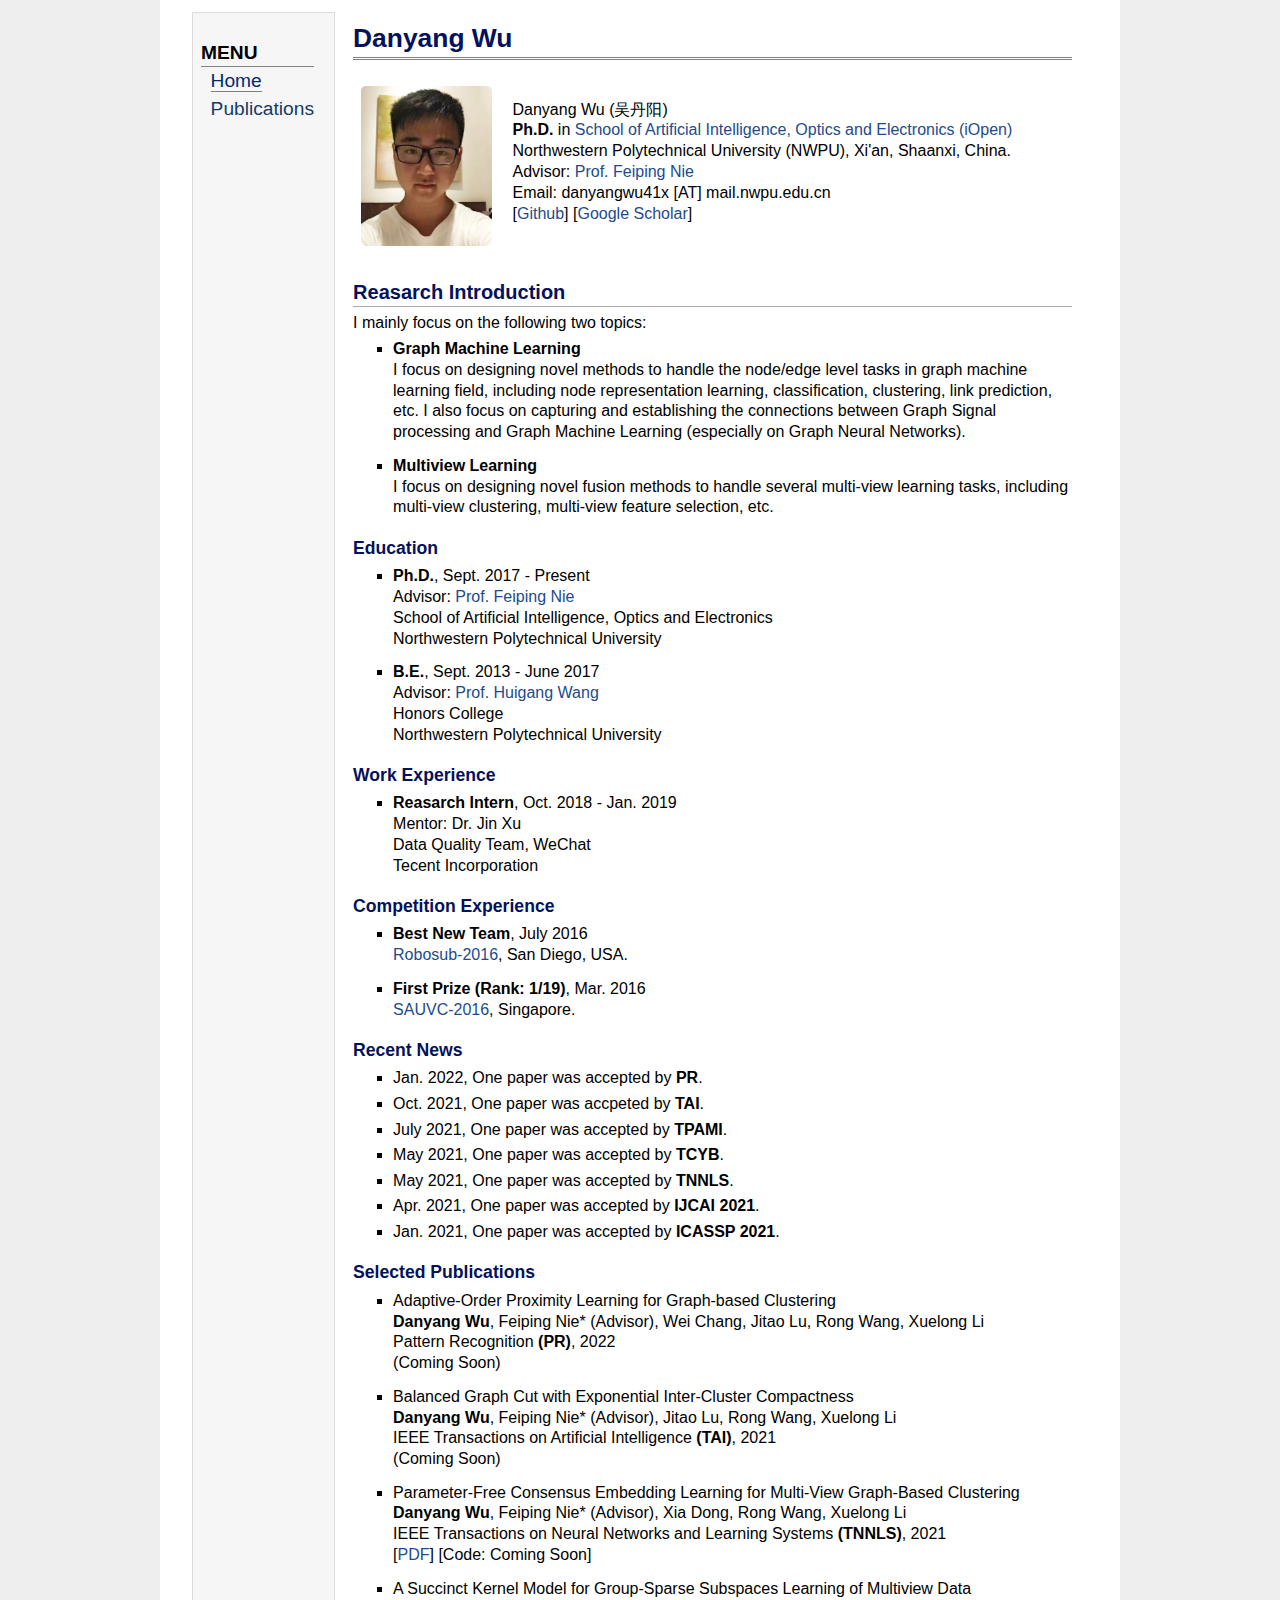
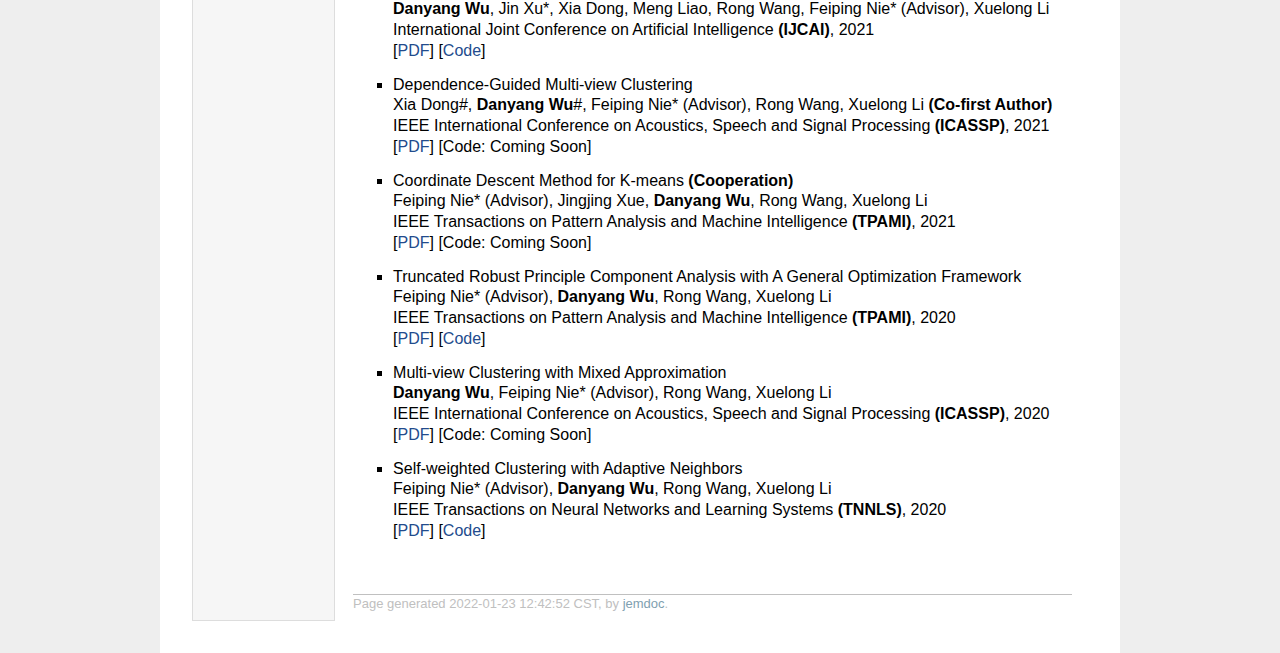
==== index.html @ 48862e1a "update" ====
<!DOCTYPE html PUBLIC "-//W3C//DTD XHTML 1.1//EN"
  "http://www.w3.org/TR/xhtml11/DTD/xhtml11.dtd">
<html xmlns="http://www.w3.org/1999/xhtml" xml:lang="en">
<head>
<meta name="generator" content="jemdoc, see http://jemdoc.jaboc.net/" />
<meta http-equiv="Content-Type" content="text/html;charset=utf-8" />
<link rel="stylesheet" href="jemdoc.css" type="text/css" />
<title>Danyang Wu</title>
</head>
<body>
<table summary="Table for page layout." id="tlayout">
<tr valign="top">
<td id="layout-menu">
<div class="menu-category">MENU</div>
<div class="menu-item"><a href="index.html" class="current">Home</a></div>
<div class="menu-item"><a href="pub.html">Publications</a></div>
</td>
<td id="layout-content">
<div id="toptitle">
<h1>Danyang Wu</h1>
</div>
<table class="imgtable"><tr><td>
<img src="wdy1.jpeg" alt="alt text" width="131px" height="160px" />&nbsp;</td>
<td align="left"><p>Danyang Wu (吴丹阳) <br />
<b>Ph.D.</b> in <a href="http://iopen.nwpu.edu.cn">School of Artificial Intelligence, Optics and Electronics (iOpen)</a> <br />
Northwestern Polytechnical University (NWPU), Xi'an, Shaanxi, China.<br />
Advisor: <a href="http://iopen.nwpu.edu.cn/info/1329/1213.htm">Prof. Feiping Nie</a> <br />
Email: danyangwu41x [AT] mail.nwpu.edu.cn <br />
[<a href="https://github.com/dypawn">Github</a>] [<a href="https://scholar.google.com/citations?user=3eMea9wAAAAJ&amp;hl=zh-CN&amp;oi=ao">Google Scholar</a>]</p>
</td></tr></table>
<h2>Reasarch Introduction</h2>
<p>I mainly focus on the following two topics:</p>
<ul>
<li><p><b>Graph Machine Learning</b> <br />
I focus on designing novel methods to handle the node/edge level tasks in graph machine learning field, including node representation learning, classification, clustering, link prediction, etc.
I also focus on capturing and establishing the connections between Graph Signal processing and Graph Machine Learning (especially on Graph Neural Networks).</p>
</li>
</ul>
<ul>
<li><p><b>Multiview Learning</b> <br />
I focus on designing novel fusion methods to handle several multi-view learning tasks, including multi-view clustering, multi-view feature selection, etc.</p>
</li>
</ul>
<h3>Education</h3>
<ul>
<li><p><b>Ph.D.</b>, Sept. 2017 - Present <br />
Advisor: <a href="http://iopen.nwpu.edu.cn/info/1329/1213.htm">Prof. Feiping Nie</a> <br />
School of Artificial Intelligence, Optics and Electronics <br />
Northwestern Polytechnical University</p>
</li>
</ul>
<ul>
<li><p><b>B.E.</b>, Sept. 2013 - June 2017 <br />
Advisor: <a href="https://teacher.nwpu.edu.cn/m/2000000073">Prof. Huigang Wang</a> <br />
Honors College <br />
Northwestern Polytechnical University</p>
</li>
</ul>
<h3>Work Experience</h3>
<ul>
<li><p><b>Reasarch Intern</b>, Oct. 2018 - Jan. 2019  <br />
Mentor: Dr. Jin Xu <br />
Data Quality Team, WeChat <br />
Tecent Incorporation</p>
</li>
</ul>
<h3>Competition Experience</h3>
<ul>
<li><p><b>Best New Team</b>, July 2016  <br />
<a href="https://robosub.org/programs/2016/">Robosub-2016</a>, San Diego, USA.</p>
</li>
</ul>
<ul>
<li><p><b>First Prize (Rank: 1/19)</b>, Mar. 2016  <br />
<a href="https://sites.google.com/site/singaporeauvc/news/untitledpost">SAUVC-2016</a>, Singapore.</p>
</li>
</ul>
<h3>Recent News</h3>
<ul>
<li><p>Jan. 2022, One paper was accepted by <b>PR</b>.</p>
</li>
<li><p>Oct. 2021, One paper was accpeted by <b>TAI</b>.</p>
</li>
<li><p>July 2021, One paper was accepted by <b>TPAMI</b>.</p>
</li>
<li><p>May 2021, One paper was accepted by <b>TCYB</b>.</p>
</li>
<li><p>May 2021, One paper was accepted by <b>TNNLS</b>.</p>
</li>
<li><p>Apr. 2021, One paper was accepted by <b>IJCAI 2021</b>.</p>
</li>
<li><p>Jan. 2021, One paper was accepted by <b>ICASSP 2021</b>.</p>
</li>
</ul>
<h3>Selected Publications</h3>
<ul>
<li><p>Adaptive-Order Proximity Learning for Graph-based Clustering <br />
<b>Danyang Wu</b>, Feiping Nie* (Advisor), Wei Chang, Jitao Lu, Rong Wang, Xuelong Li <br />
Pattern Recognition <b>(PR)</b>, 2022 <br />
(Coming Soon)</p>
</li>
</ul>
<ul>
<li><p>Balanced Graph Cut with Exponential Inter-Cluster Compactness <br />
<b>Danyang Wu</b>, Feiping Nie* (Advisor), Jitao Lu, Rong Wang, Xuelong Li <br />
IEEE Transactions on  Artificial Intelligence <b>(TAI)</b>, 2021 <br />
(Coming Soon)</p>
</li>
</ul>
<ul>
<li><p>Parameter-Free Consensus Embedding Learning for Multi-View Graph-Based Clustering <br />
<b>Danyang Wu</b>, Feiping Nie* (Advisor), Xia Dong, Rong Wang, Xuelong Li <br />
IEEE Transactions on Neural Networks and Learning Systems <b>(TNNLS)</b>, 2021 <br />
[<a href="https://ieeexplore.ieee.org/document/9467374">PDF</a>] [Code: Coming Soon]</p>
</li>
</ul>
<ul>
<li><p>A Succinct Kernel Model for Group-Sparse Subspaces Learning of Multiview Data <br />
<b>Danyang Wu</b>, Jin Xu*, Xia Dong, Meng Liao, Rong Wang, Feiping Nie* (Advisor), Xuelong Li <br />
International Joint Conference on Artificial Intelligence <b>(IJCAI)</b>, 2021 <br />
[<a href="https://www.ijcai.org/proceedings/2021/438">PDF</a>] [<a href="https://github.com/dypawn/IJCAI2021-GSPL">Code</a>]</p>
</li>
</ul>
<ul>
<li><p>Dependence-Guided Multi-view Clustering  <br />
Xia Dong#, <b>Danyang Wu</b>#, Feiping Nie* (Advisor), Rong Wang, Xuelong Li  <b>(Co-first Author)</b> <br />
IEEE International Conference on Acoustics, Speech and Signal Processing <b>(ICASSP)</b>, 2021 <br />
[<a href="https://ieeexplore.ieee.org/document/9414971">PDF</a>] [Code: Coming Soon]</p>
</li>
</ul>
<ul>
<li><p>Coordinate Descent Method for K-means <b>(Cooperation)</b> <br />
Feiping Nie* (Advisor), Jingjing Xue, <b>Danyang Wu</b>, Rong Wang, Xuelong Li <br />
IEEE Transactions on Pattern Analysis and Machine Intelligence <b>(TPAMI)</b>, 2021 <br />
[<a href="https://ieeexplore.ieee.org/abstract/document/9444882">PDF</a>] [Code: Coming Soon]</p>
</li>
</ul>
<ul>
<li><p>Truncated Robust Principle Component Analysis with A General Optimization Framework <br />
Feiping Nie* (Advisor), <b>Danyang Wu</b>, Rong Wang, Xuelong Li <br />
IEEE Transactions on Pattern Analysis and Machine Intelligence <b>(TPAMI)</b>, 2020 <br />
[<a href="https://ieeexplore.ieee.org/document/9210008">PDF</a>] [<a href="https://github.com/dypawn/TPAMI2020-TRPCA">Code</a>]</p>
</li>
</ul>
<ul>
<li><p>Multi-view Clustering with Mixed Approximation <br />
<b>Danyang Wu</b>, Feiping Nie* (Advisor), Rong Wang, Xuelong Li <br />
IEEE International Conference on Acoustics, Speech and Signal Processing <b>(ICASSP)</b>, 2020 <br />
[<a href="https://ieeexplore.ieee.org/document/9053219">PDF</a>] [Code: Coming Soon]</p>
</li>
</ul>
<ul>
<li><p>Self-weighted Clustering with Adaptive Neighbors <br />
Feiping Nie* (Advisor), <b>Danyang Wu</b>, Rong Wang, Xuelong Li <br />
IEEE Transactions on Neural Networks and Learning Systems <b>(TNNLS)</b>, 2020 <br />
[<a href="https://ieeexplore.ieee.org/abstract/document/8974221">PDF</a>] [<a href="https://github.com/dypawn/TNNLS2020-SWCAN">Code</a>]</p>
</li>
</ul>
<div id="footer">
<div id="footer-text">
Page generated 2022-01-23 12:42:52 CST, by <a href="http://jemdoc.jaboc.net/">jemdoc</a>.
</div>
</div>
</td>
</tr>
</table>
</body>
</html>
---- jemdoc.css ----
/* Default css file for jemdoc. */

table#tlayout {
    border: none;
    border-collapse: separate;
    background: white;
}

body {
	background: white;
	font-family: Helvetica, sans-serif;
	padding-bottom: 8px;
	margin: 0;
}

html {
  background-color: #eeeeee; 
}

body { 
  background-color: #ffffff; 
  text-align:left; /* for IE */
  margin-top: auto; 
  margin-bottom: auto;
  margin-left: auto;
  margin-right: auto;
  padding-left:  30px;
  padding-right: 30px;
  padding-top: 10px;
  padding-bottom: 30px;
  max-width: 900px;
}

#layout-menu {
	background: #f6f6f6;
	border: 1px solid #dddddd;
	padding-top: 0.5em;
	padding-left: 8px;
	padding-right: 20px;
	font-size: 1.2em;
	width: auto;
	white-space: nowrap;
    text-align: left;
    vertical-align: top;
}

#layout-menu td {
	background: #f4f4f4;
    vertical-align: top;
}

#layout-content {
	padding-top: 0.0em;
	padding-left: 1.0em;
	padding-right: 1.0em;
    border: none;
    background: white;
    text-align: left;
    vertical-align: top;
}

#layout-menu a {
	line-height: 1.5em;
	margin-left: 0.5em;
}

tt {
    background: #ffffdd;
}

pre, tt {
	font-size: 90%;
	font-family: monaco, monospace;
}

a, a > tt {
	color: #224b8d;
	text-decoration: none;
}

a:hover {
	border-bottom: 1px gray dotted;
}

#layout-menu a.current:link, #layout-menu a.current:visited {
	color: #022b6d;
	border-bottom: 1px gray solid;
}
#layout-menu a:link, #layout-menu a:visited, #layout-menu a:hover {
	color: #183b66;
	text-decoration: none;
}
#layout-menu a:hover {
	text-decoration: none;
}

div.menu-category {
	border-bottom: 1px solid gray;
	margin-top: 0.8em;
	padding-top: 0.2em;
	padding-bottom: 0.1em;
	font-weight: bold;
}

div.menu-item {
	padding-left: 16px;
	text-indent: -16px;
}

div#toptitle {
	padding-bottom: 0.2em;
	margin-bottom: 1.5em;
	border-bottom: 3px double gray;
}

/* Reduce space if we begin the page with a title. */
div#toptitle + h2, div#toptitle + h3 {
	margin-top: -0.7em;
}

div#subtitle {
	margin-top: 0.0em;
	margin-bottom: 0.0em;
	padding-top: 0em;
	padding-bottom: 0.1em;
}

em {
	font-style: italic;
}

strong {
	font-weight: bold;
}


h1, h2, h3 {
	color: #04115c;
	margin-top: 0.7em;
	margin-bottom: 0.3em;
	padding-bottom: 0.2em;
	line-height: 1.0;
	padding-top: 0.5em;
	border-bottom: 1px solid #aaaaaa;
}

h1 {
	font-size: 165%;
}

h2 {
	padding-top: 0.8em;
	font-size: 125%;
}

h2 + h3 {
    padding-top: 0.2em;
}

h3 {
	font-size: 110%;
	border-bottom: none;
}

p {
    #font-size: 120%;
	margin-top: 0.0em;
	margin-bottom: 0.8em;
	padding: 0;
	line-height: 1.3;
}

pre {
	padding: 0;
	margin: 0;
}

div#footer {
	font-size: small;
	border-top: 1px solid #c0c0c0;
	padding-top: 0.1em;
	margin-top: 4.0em;
	color: #c0c0c0;
}

div#footer a {
	color: #80a0b0;
}

div#footer-text {
	float: left;
	padding-bottom: 8px;
}

ul, ol, dl {
	margin-top: 0.2em;
	padding-top: 0;
	margin-bottom: 0.8em;
}

dt {
	margin-top: 0.5em;
	margin-bottom: 0;
}

dl {
	margin-left: 20px;
}

dd {
	color: #222222;
}

dd > *:first-child {
	margin-top: 0;
}

ul {
	list-style-position: outside;
	list-style-type: square;
}

p + ul, p + ol {
	margin-top: -0.5em;
}

li ul, li ol {
	margin-top: -0.3em;
}

ol {
	list-style-position: outside;
	list-style-type: decimal;
}

li p, dd p {
	margin-bottom: 0.3em;
}


ol ol {
	list-style-type: lower-alpha;
}

ol ol ol {
	list-style-type: lower-roman;
}

p + div.codeblock {
	margin-top: -0.6em;
}

div.codeblock, div.infoblock {
	margin-right: 0%;
	margin-top: 1.2em;
	margin-bottom: 1.3em;
}

div.blocktitle {
	font-weight: bold;
	color: #cd7b62;
	margin-top: 1.2em;
	margin-bottom: 0.1em;
}

div.blockcontent {
	border: 1px solid silver;
	padding: 0.3em 0.5em;
}

div.infoblock > div.blockcontent {
	background: #ffffee;
}

div.blockcontent p + ul, div.blockcontent p + ol {
	margin-top: 0.4em;
}

div.infoblock p {
	margin-bottom: 0em;
}

div.infoblock li p, div.infoblock dd p {
	margin-bottom: 0.5em;
}

div.infoblock p + p {
	margin-top: 0.8em;
}

div.codeblock > div.blockcontent {
	background: #f6f6f6;
}

span.pycommand {
	color: #000070;
}

span.statement {
	color: #008800;
}
span.builtin {
	color: #000088;
}
span.special {
	color: #990000;
}
span.operator {
	color: #880000;
}
span.error {
	color: #aa0000;
}
span.comment, span.comment > *, span.string, span.string > * {
	color: #606060;
}

@media print {
	#layout-menu { display: none; }
}

#fwtitle {
	margin: 2px;
}

#fwtitle #toptitle {
	padding-left: 0.5em;
	margin-bottom: 0.5em;
}

#layout-content h1:first-child, #layout-content h2:first-child, #layout-content h3:first-child {
	margin-top: -0.7em;
}

div#toptitle h1, #layout-content div#toptitle h1 {
	margin-bottom: 0.0em;
	padding-bottom: 0.1em;
	padding-top: 0;
	margin-top: 0.5em;
	border-bottom: none;
}

img.eq {
	padding: 0;
	padding-left: 0.1em;
	padding-right: 0.1em;
	margin: 0;
}

img.eqwl {
	padding-left: 2em;
	padding-top: 0.6em;
	padding-bottom: 0.2em;
	margin: 0;
}

table {
    border: 2px solid black;
    border-collapse: collapse;
}

td {
    padding: 2px;
    padding-left: 0.5em;
    padding-right: 0.5em;
    text-align: center;
    border: 1px solid gray;
}

table + table {
    margin-top: 1em;
}

tr.heading {
    font-weight: bold;
    border-bottom: 2px solid black;
}

img {
    border: none;
    border-radius: 5px;
}

table.imgtable, table.imgtable td {
    border: none;
    text-align: left;
}
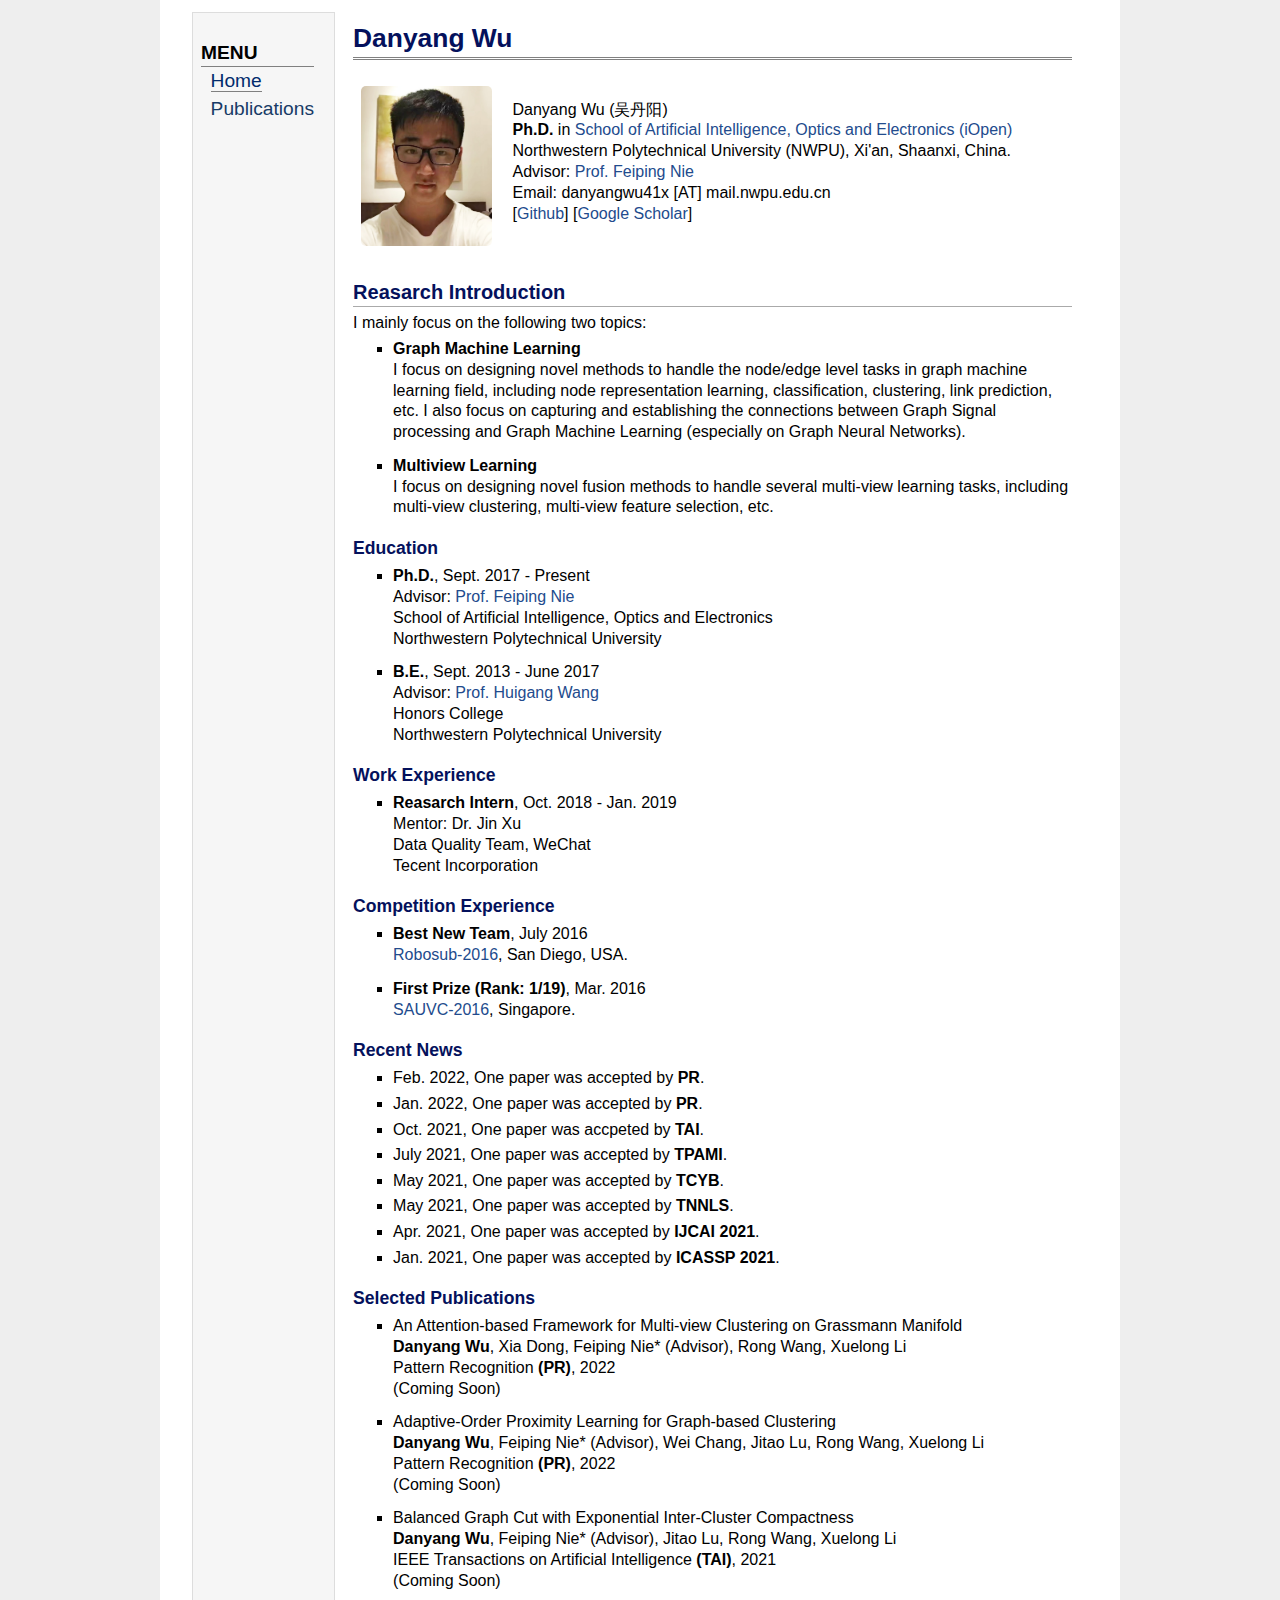
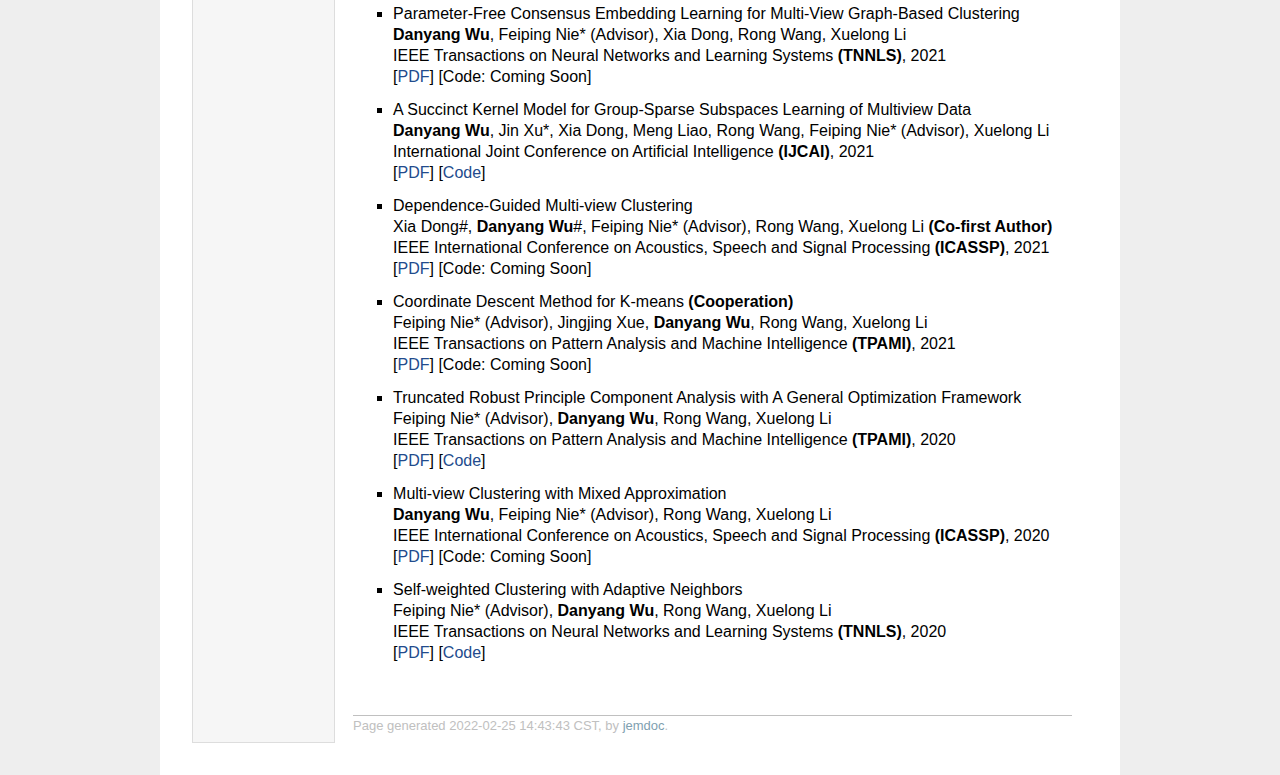
==== commit 55f6f689: "Update" ====
--- a/index.html
+++ b/index.html
@@ -77,6 +77,8 @@
 </ul>
 <h3>Recent News</h3>
 <ul>
+<li><p>Feb. 2022, One paper was accepted by <b>PR</b>.</p>
+</li>
 <li><p>Jan. 2022, One paper was accepted by <b>PR</b>.</p>
 </li>
 <li><p>Oct. 2021, One paper was accpeted by <b>TAI</b>.</p>
@@ -93,6 +95,13 @@
 </li>
 </ul>
 <h3>Selected Publications</h3>
+<ul>
+<li><p>An Attention-based Framework for Multi-view Clustering on Grassmann Manifold <br />
+<b>Danyang Wu</b>, Xia Dong, Feiping Nie* (Advisor), Rong Wang, Xuelong Li <br />
+Pattern Recognition <b>(PR)</b>, 2022 <br />
+(Coming Soon)</p>
+</li>
+</ul>
 <ul>
 <li><p>Adaptive-Order Proximity Learning for Graph-based Clustering <br />
 <b>Danyang Wu</b>, Feiping Nie* (Advisor), Wei Chang, Jitao Lu, Rong Wang, Xuelong Li <br />
@@ -158,7 +167,7 @@
 </ul>
 <div id="footer">
 <div id="footer-text">
-Page generated 2022-01-23 12:42:52 CST, by <a href="http://jemdoc.jaboc.net/">jemdoc</a>.
+Page generated 2022-02-25 14:43:43 CST, by <a href="http://jemdoc.jaboc.net/">jemdoc</a>.
 </div>
 </div>
 </td>
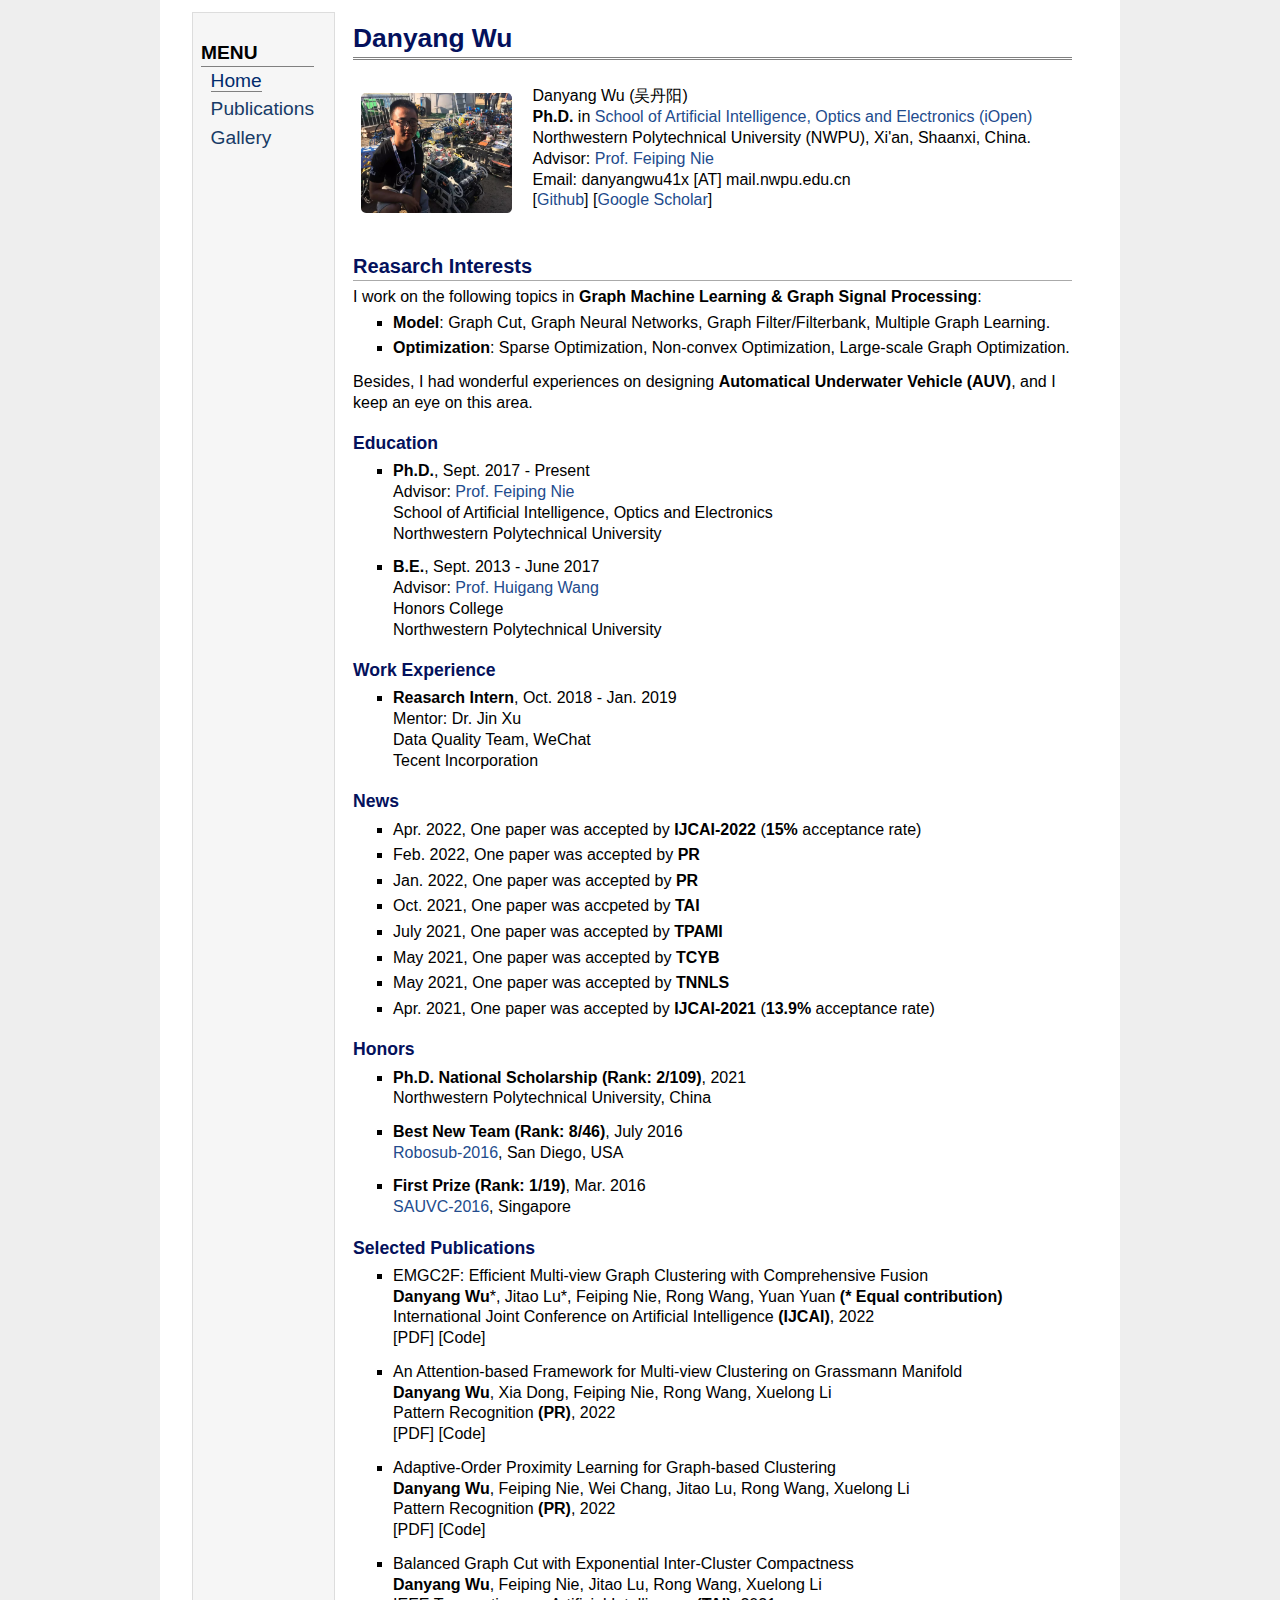
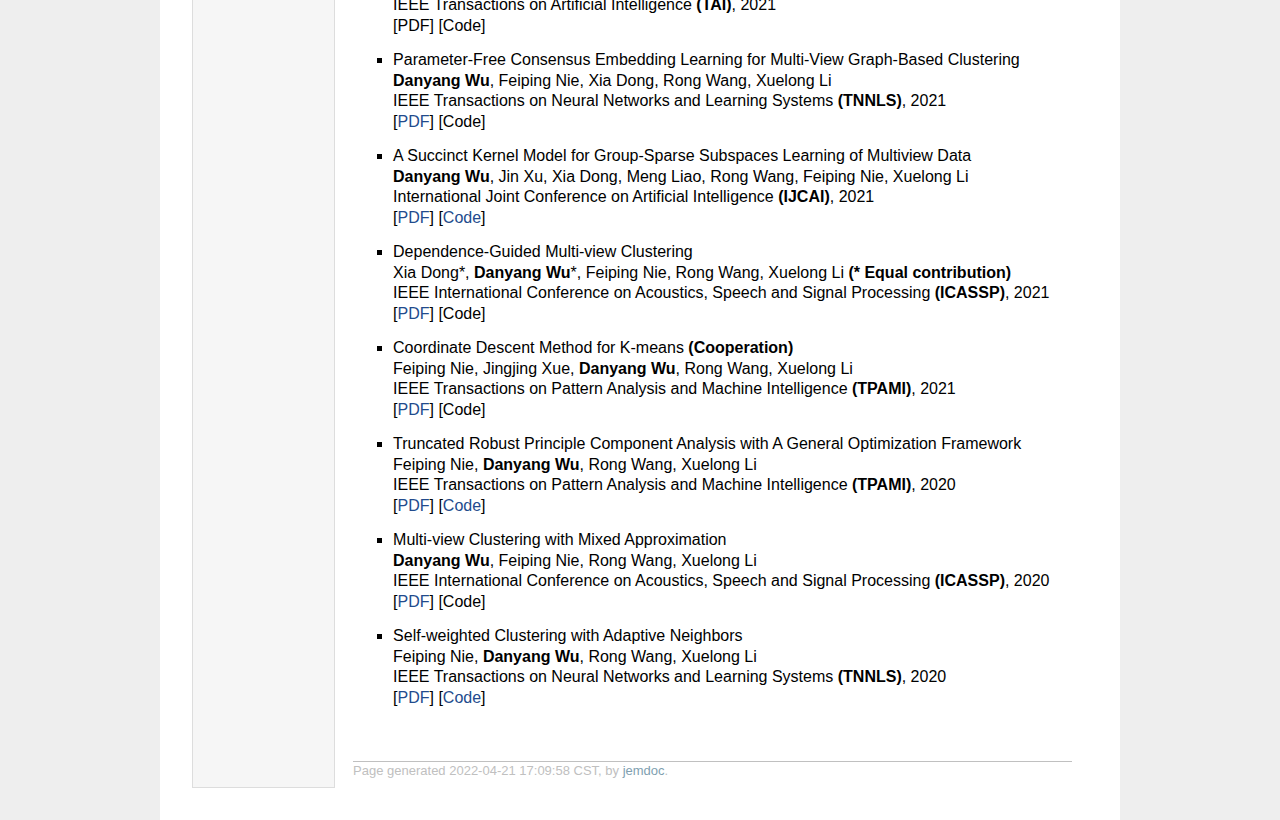
==== commit 1986b191: "Person" ====
--- a/index.html
+++ b/index.html
@@ -14,13 +14,14 @@
 <div class="menu-category">MENU</div>
 <div class="menu-item"><a href="index.html" class="current">Home</a></div>
 <div class="menu-item"><a href="pub.html">Publications</a></div>
+<div class="menu-item"><a href="Gallery.html">Gallery</a></div>
 </td>
 <td id="layout-content">
 <div id="toptitle">
 <h1>Danyang Wu</h1>
 </div>
 <table class="imgtable"><tr><td>
-<img src="wdy1.jpeg" alt="alt text" width="131px" height="160px" />&nbsp;</td>
+<img src="wdy6.jpeg" alt="alt text" width="151px" height="120px" />&nbsp;</td>
 <td align="left"><p>Danyang Wu (吴丹阳) <br />
 <b>Ph.D.</b> in <a href="http://iopen.nwpu.edu.cn">School of Artificial Intelligence, Optics and Electronics (iOpen)</a> <br />
 Northwestern Polytechnical University (NWPU), Xi'an, Shaanxi, China.<br />
@@ -28,19 +29,17 @@
 Email: danyangwu41x [AT] mail.nwpu.edu.cn <br />
 [<a href="https://github.com/dypawn">Github</a>] [<a href="https://scholar.google.com/citations?user=3eMea9wAAAAJ&amp;hl=zh-CN&amp;oi=ao">Google Scholar</a>]</p>
 </td></tr></table>
-<h2>Reasarch Introduction</h2>
-<p>I mainly focus on the following two topics:</p>
+<h2>Reasarch Interests</h2>
+<p>I work on the following topics in <b>Graph Machine Learning & Graph Signal Processing</b>:
+<br /></p>
 <ul>
-<li><p><b>Graph Machine Learning</b> <br />
-I focus on designing novel methods to handle the node/edge level tasks in graph machine learning field, including node representation learning, classification, clustering, link prediction, etc.
-I also focus on capturing and establishing the connections between Graph Signal processing and Graph Machine Learning (especially on Graph Neural Networks).</p>
+<li><p><b>Model</b>: Graph Cut, Graph Neural Networks, Graph Filter/Filterbank, Multiple Graph Learning.</p>
+</li>
+<li><p><b>Optimization</b>: Sparse Optimization, Non-convex Optimization, Large-scale Graph Optimization.
+<br /></p>
 </li>
 </ul>
-<ul>
-<li><p><b>Multiview Learning</b> <br />
-I focus on designing novel fusion methods to handle several multi-view learning tasks, including multi-view clustering, multi-view feature selection, etc.</p>
-</li>
-</ul>
+<p>Besides, I had wonderful experiences on designing <b> Automatical Underwater Vehicle (AUV)</b>, and I keep an eye on this area.</p>
 <h3>Education</h3>
 <ul>
 <li><p><b>Ph.D.</b>, Sept. 2017 - Present <br />
@@ -64,110 +63,122 @@
 Tecent Incorporation</p>
 </li>
 </ul>
-<h3>Competition Experience</h3>
+<h3>News</h3>
 <ul>
-<li><p><b>Best New Team</b>, July 2016  <br />
-<a href="https://robosub.org/programs/2016/">Robosub-2016</a>, San Diego, USA.</p>
+<li><p>Apr. 2022, One paper was accepted by <b>IJCAI-2022</b> (<b>15%</b> acceptance rate)</p>
+</li>
+<li><p>Feb. 2022, One paper was accepted by <b>PR</b></p>
+</li>
+<li><p>Jan. 2022, One paper was accepted by <b>PR</b></p>
+</li>
+<li><p>Oct. 2021, One paper was accpeted by <b>TAI</b></p>
+</li>
+<li><p>July 2021, One paper was accepted by <b>TPAMI</b></p>
+</li>
+<li><p>May 2021, One paper was accepted by <b>TCYB</b></p>
+</li>
+<li><p>May 2021, One paper was accepted by <b>TNNLS</b></p>
+</li>
+<li><p>Apr. 2021, One paper was accepted by <b>IJCAI-2021</b> (<b>13.9%</b> acceptance rate)</p>
+</li>
+</ul>
+<h3>Honors</h3>
+<ul>
+<li><p><b> Ph.D. National Scholarship (Rank: 2/109)</b>, 2021 <br />
+Northwestern Polytechnical University, China <br /></p>
+</li>
+</ul>
+<ul>
+<li><p><b>Best New Team (Rank: 8/46)</b>, July 2016  <br />
+<a href="https://robosub.org/programs/2016/">Robosub-2016</a>, San Diego, USA</p>
 </li>
 </ul>
 <ul>
 <li><p><b>First Prize (Rank: 1/19)</b>, Mar. 2016  <br />
-<a href="https://sites.google.com/site/singaporeauvc/news/untitledpost">SAUVC-2016</a>, Singapore.</p>
-</li>
-</ul>
-<h3>Recent News</h3>
-<ul>
-<li><p>Feb. 2022, One paper was accepted by <b>PR</b>.</p>
-</li>
-<li><p>Jan. 2022, One paper was accepted by <b>PR</b>.</p>
-</li>
-<li><p>Oct. 2021, One paper was accpeted by <b>TAI</b>.</p>
-</li>
-<li><p>July 2021, One paper was accepted by <b>TPAMI</b>.</p>
-</li>
-<li><p>May 2021, One paper was accepted by <b>TCYB</b>.</p>
-</li>
-<li><p>May 2021, One paper was accepted by <b>TNNLS</b>.</p>
-</li>
-<li><p>Apr. 2021, One paper was accepted by <b>IJCAI 2021</b>.</p>
-</li>
-<li><p>Jan. 2021, One paper was accepted by <b>ICASSP 2021</b>.</p>
+<a href="https://sites.google.com/site/singaporeauvc/news/untitledpost">SAUVC-2016</a>, Singapore</p>
 </li>
 </ul>
 <h3>Selected Publications</h3>
 <ul>
+<li><p>EMGC2F: Efficient Multi-view Graph Clustering with Comprehensive Fusion <br />
+<b>Danyang Wu</b>*, Jitao Lu*, Feiping Nie, Rong Wang, Yuan Yuan <b>(* Equal contribution)</b> <br />
+International Joint Conference on Artificial Intelligence <b>(IJCAI)</b>, 2022 <br />
+[PDF] [Code]</p>
+</li>
+</ul>
+<ul>
 <li><p>An Attention-based Framework for Multi-view Clustering on Grassmann Manifold <br />
-<b>Danyang Wu</b>, Xia Dong, Feiping Nie* (Advisor), Rong Wang, Xuelong Li <br />
+<b>Danyang Wu</b>, Xia Dong, Feiping Nie, Rong Wang, Xuelong Li <br />
 Pattern Recognition <b>(PR)</b>, 2022 <br />
-(Coming Soon)</p>
+[PDF] [Code]</p>
 </li>
 </ul>
 <ul>
 <li><p>Adaptive-Order Proximity Learning for Graph-based Clustering <br />
-<b>Danyang Wu</b>, Feiping Nie* (Advisor), Wei Chang, Jitao Lu, Rong Wang, Xuelong Li <br />
+<b>Danyang Wu</b>, Feiping Nie, Wei Chang, Jitao Lu, Rong Wang, Xuelong Li <br />
 Pattern Recognition <b>(PR)</b>, 2022 <br />
-(Coming Soon)</p>
+[PDF] [Code]</p>
 </li>
 </ul>
 <ul>
 <li><p>Balanced Graph Cut with Exponential Inter-Cluster Compactness <br />
-<b>Danyang Wu</b>, Feiping Nie* (Advisor), Jitao Lu, Rong Wang, Xuelong Li <br />
+<b>Danyang Wu</b>, Feiping Nie, Jitao Lu, Rong Wang, Xuelong Li <br />
 IEEE Transactions on  Artificial Intelligence <b>(TAI)</b>, 2021 <br />
-(Coming Soon)</p>
+[PDF] [Code]</p>
 </li>
 </ul>
 <ul>
 <li><p>Parameter-Free Consensus Embedding Learning for Multi-View Graph-Based Clustering <br />
-<b>Danyang Wu</b>, Feiping Nie* (Advisor), Xia Dong, Rong Wang, Xuelong Li <br />
+<b>Danyang Wu</b>, Feiping Nie, Xia Dong, Rong Wang, Xuelong Li <br />
 IEEE Transactions on Neural Networks and Learning Systems <b>(TNNLS)</b>, 2021 <br />
-[<a href="https://ieeexplore.ieee.org/document/9467374">PDF</a>] [Code: Coming Soon]</p>
+[<a href="https://ieeexplore.ieee.org/document/9467374">PDF</a>] [Code]</p>
 </li>
 </ul>
 <ul>
 <li><p>A Succinct Kernel Model for Group-Sparse Subspaces Learning of Multiview Data <br />
-<b>Danyang Wu</b>, Jin Xu*, Xia Dong, Meng Liao, Rong Wang, Feiping Nie* (Advisor), Xuelong Li <br />
+<b>Danyang Wu</b>, Jin Xu, Xia Dong, Meng Liao, Rong Wang, Feiping Nie, Xuelong Li <br />
 International Joint Conference on Artificial Intelligence <b>(IJCAI)</b>, 2021 <br />
 [<a href="https://www.ijcai.org/proceedings/2021/438">PDF</a>] [<a href="https://github.com/dypawn/IJCAI2021-GSPL">Code</a>]</p>
 </li>
 </ul>
 <ul>
 <li><p>Dependence-Guided Multi-view Clustering  <br />
-Xia Dong#, <b>Danyang Wu</b>#, Feiping Nie* (Advisor), Rong Wang, Xuelong Li  <b>(Co-first Author)</b> <br />
+Xia Dong*, <b>Danyang Wu</b>*, Feiping Nie, Rong Wang, Xuelong Li  <b>(* Equal contribution)</b>  <br />
 IEEE International Conference on Acoustics, Speech and Signal Processing <b>(ICASSP)</b>, 2021 <br />
-[<a href="https://ieeexplore.ieee.org/document/9414971">PDF</a>] [Code: Coming Soon]</p>
+[<a href="https://ieeexplore.ieee.org/document/9414971">PDF</a>] [Code]</p>
 </li>
 </ul>
 <ul>
 <li><p>Coordinate Descent Method for K-means <b>(Cooperation)</b> <br />
-Feiping Nie* (Advisor), Jingjing Xue, <b>Danyang Wu</b>, Rong Wang, Xuelong Li <br />
+Feiping Nie, Jingjing Xue, <b>Danyang Wu</b>, Rong Wang, Xuelong Li <br />
 IEEE Transactions on Pattern Analysis and Machine Intelligence <b>(TPAMI)</b>, 2021 <br />
-[<a href="https://ieeexplore.ieee.org/abstract/document/9444882">PDF</a>] [Code: Coming Soon]</p>
+[<a href="https://ieeexplore.ieee.org/abstract/document/9444882">PDF</a>] [Code]</p>
 </li>
 </ul>
 <ul>
 <li><p>Truncated Robust Principle Component Analysis with A General Optimization Framework <br />
-Feiping Nie* (Advisor), <b>Danyang Wu</b>, Rong Wang, Xuelong Li <br />
+Feiping Nie, <b>Danyang Wu</b>, Rong Wang, Xuelong Li <br />
 IEEE Transactions on Pattern Analysis and Machine Intelligence <b>(TPAMI)</b>, 2020 <br />
 [<a href="https://ieeexplore.ieee.org/document/9210008">PDF</a>] [<a href="https://github.com/dypawn/TPAMI2020-TRPCA">Code</a>]</p>
 </li>
 </ul>
 <ul>
 <li><p>Multi-view Clustering with Mixed Approximation <br />
-<b>Danyang Wu</b>, Feiping Nie* (Advisor), Rong Wang, Xuelong Li <br />
+<b>Danyang Wu</b>, Feiping Nie, Rong Wang, Xuelong Li <br />
 IEEE International Conference on Acoustics, Speech and Signal Processing <b>(ICASSP)</b>, 2020 <br />
-[<a href="https://ieeexplore.ieee.org/document/9053219">PDF</a>] [Code: Coming Soon]</p>
+[<a href="https://ieeexplore.ieee.org/document/9053219">PDF</a>] [Code]</p>
 </li>
 </ul>
 <ul>
 <li><p>Self-weighted Clustering with Adaptive Neighbors <br />
-Feiping Nie* (Advisor), <b>Danyang Wu</b>, Rong Wang, Xuelong Li <br />
+Feiping Nie, <b>Danyang Wu</b>, Rong Wang, Xuelong Li <br />
 IEEE Transactions on Neural Networks and Learning Systems <b>(TNNLS)</b>, 2020 <br />
 [<a href="https://ieeexplore.ieee.org/abstract/document/8974221">PDF</a>] [<a href="https://github.com/dypawn/TNNLS2020-SWCAN">Code</a>]</p>
 </li>
 </ul>
 <div id="footer">
 <div id="footer-text">
-Page generated 2022-02-25 14:43:43 CST, by <a href="http://jemdoc.jaboc.net/">jemdoc</a>.
+Page generated 2022-04-21 17:09:58 CST, by <a href="http://jemdoc.jaboc.net/">jemdoc</a>.
 </div>
 </div>
 </td>
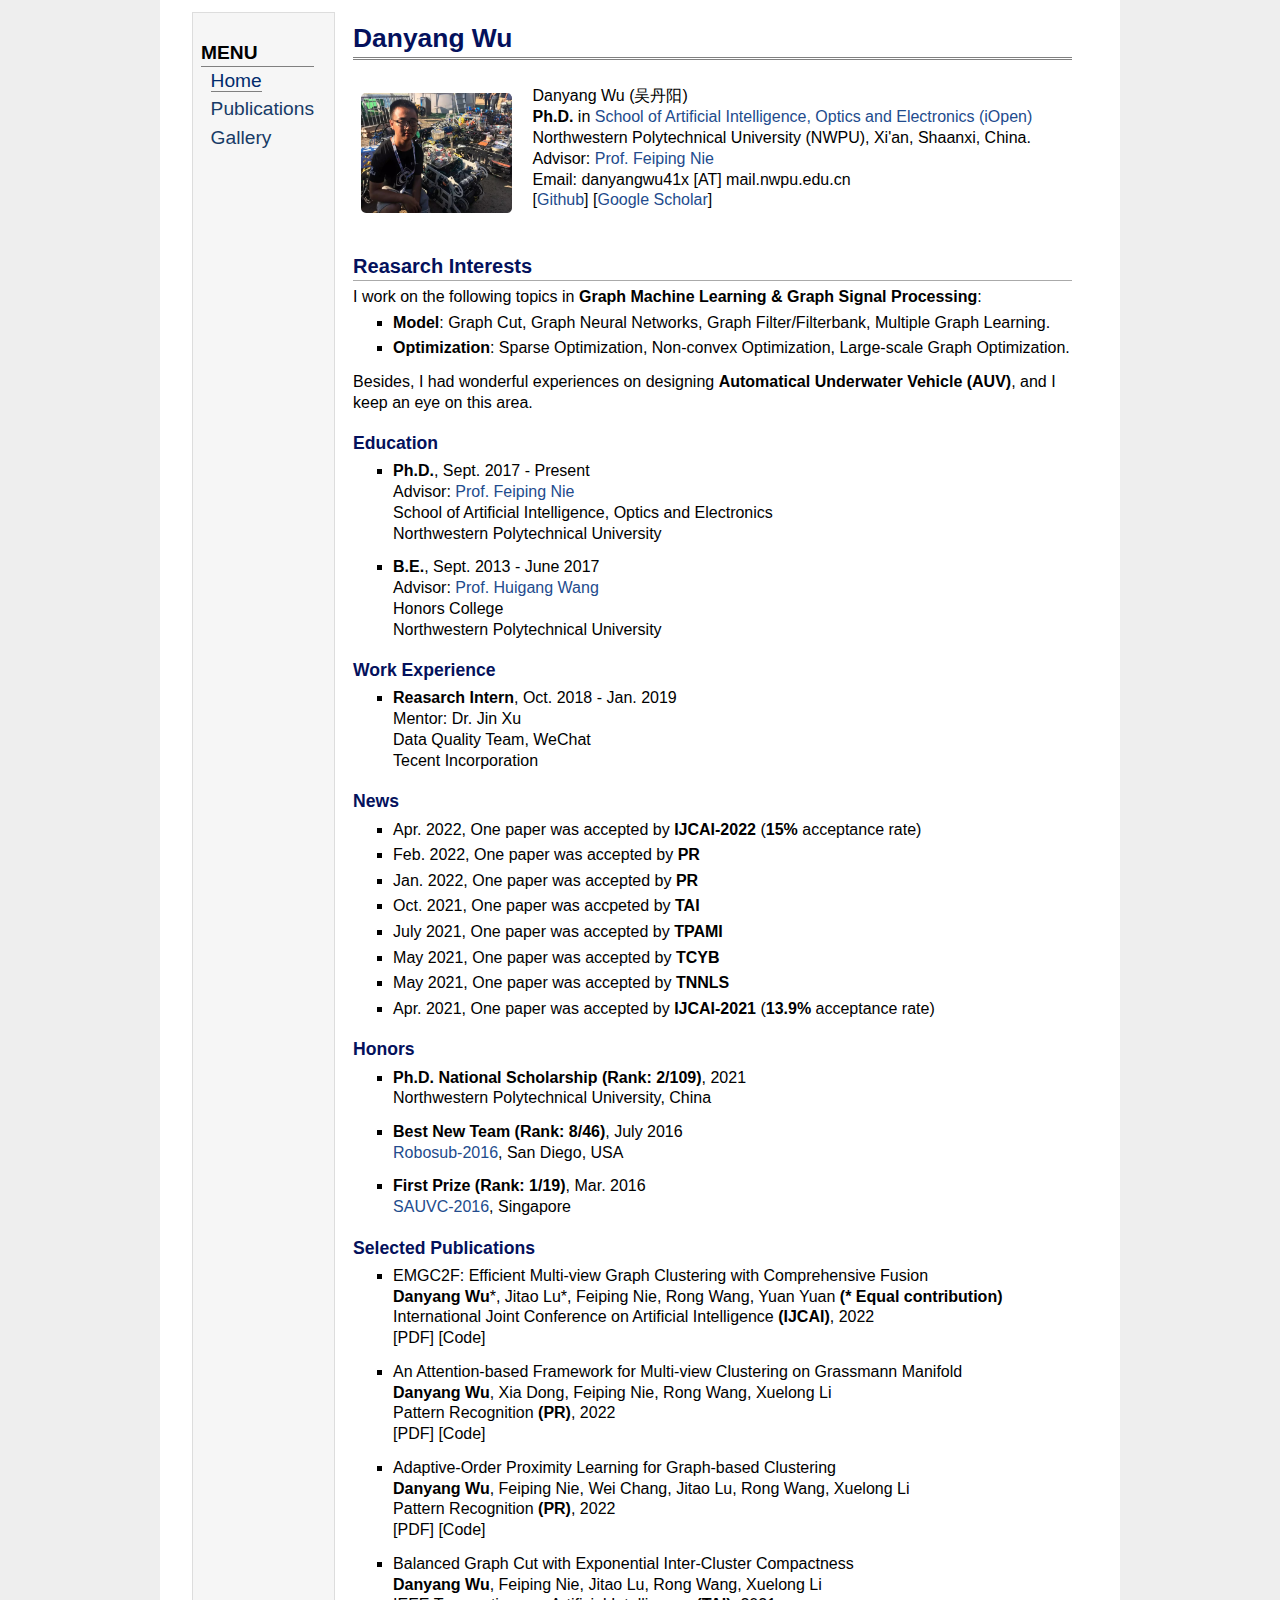
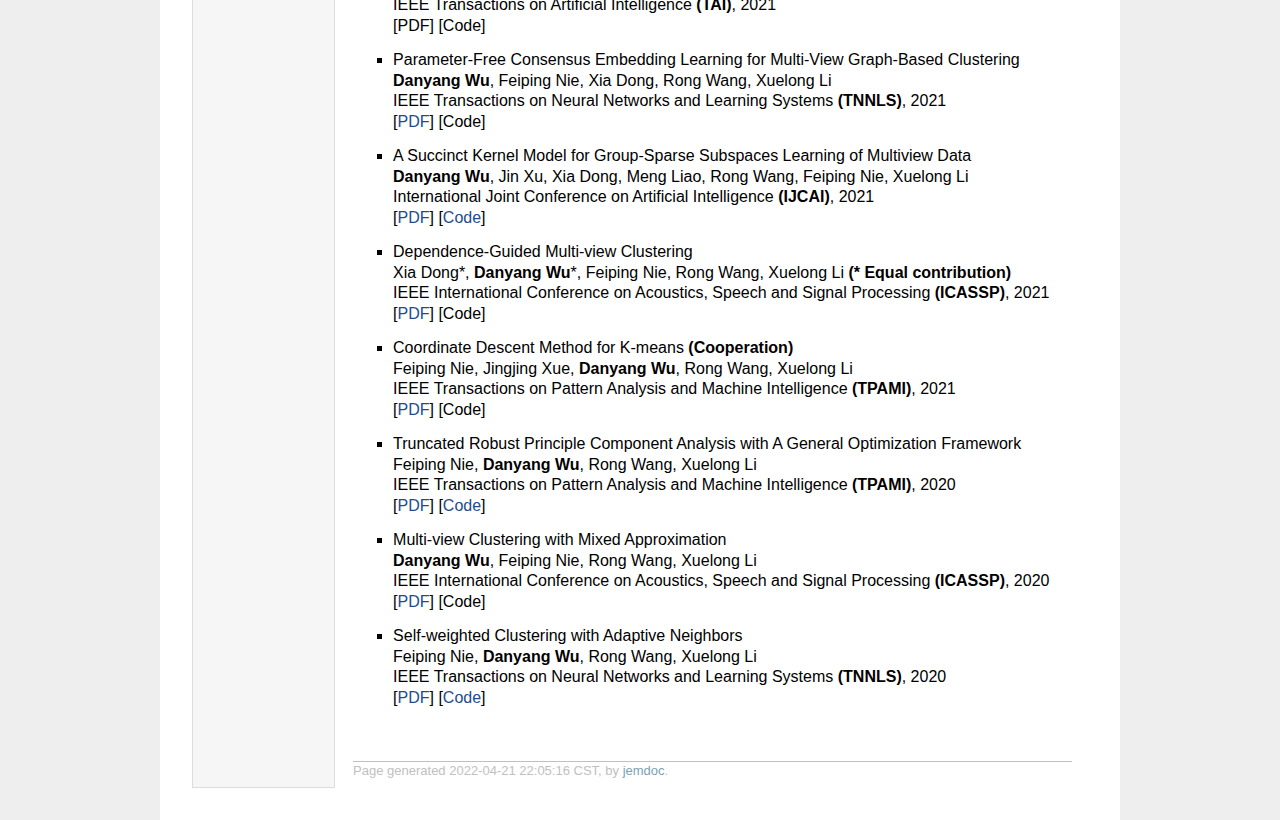
==== commit 33d26811: "person" ====
--- a/index.html
+++ b/index.html
@@ -178,7 +178,7 @@
 </ul>
 <div id="footer">
 <div id="footer-text">
-Page generated 2022-04-21 17:09:58 CST, by <a href="http://jemdoc.jaboc.net/">jemdoc</a>.
+Page generated 2022-04-21 22:05:16 CST, by <a href="http://jemdoc.jaboc.net/">jemdoc</a>.
 </div>
 </div>
 </td>
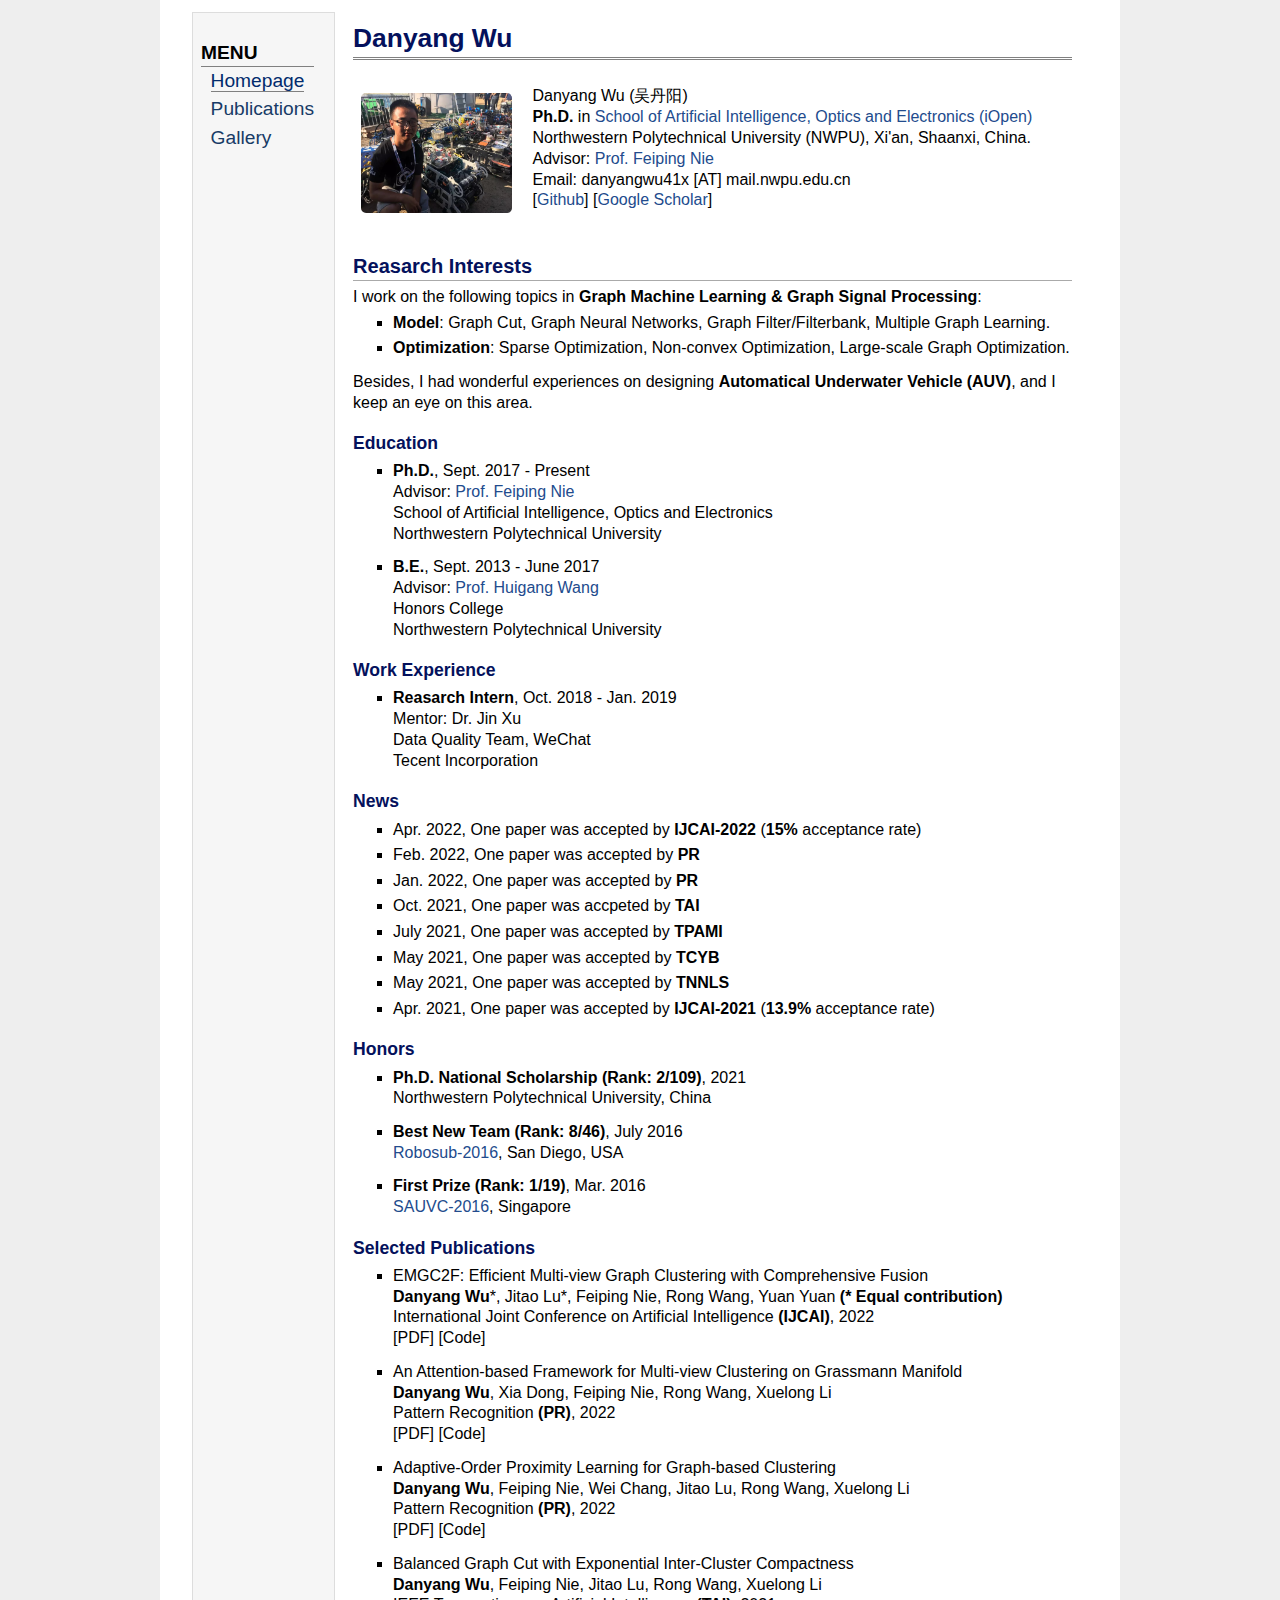
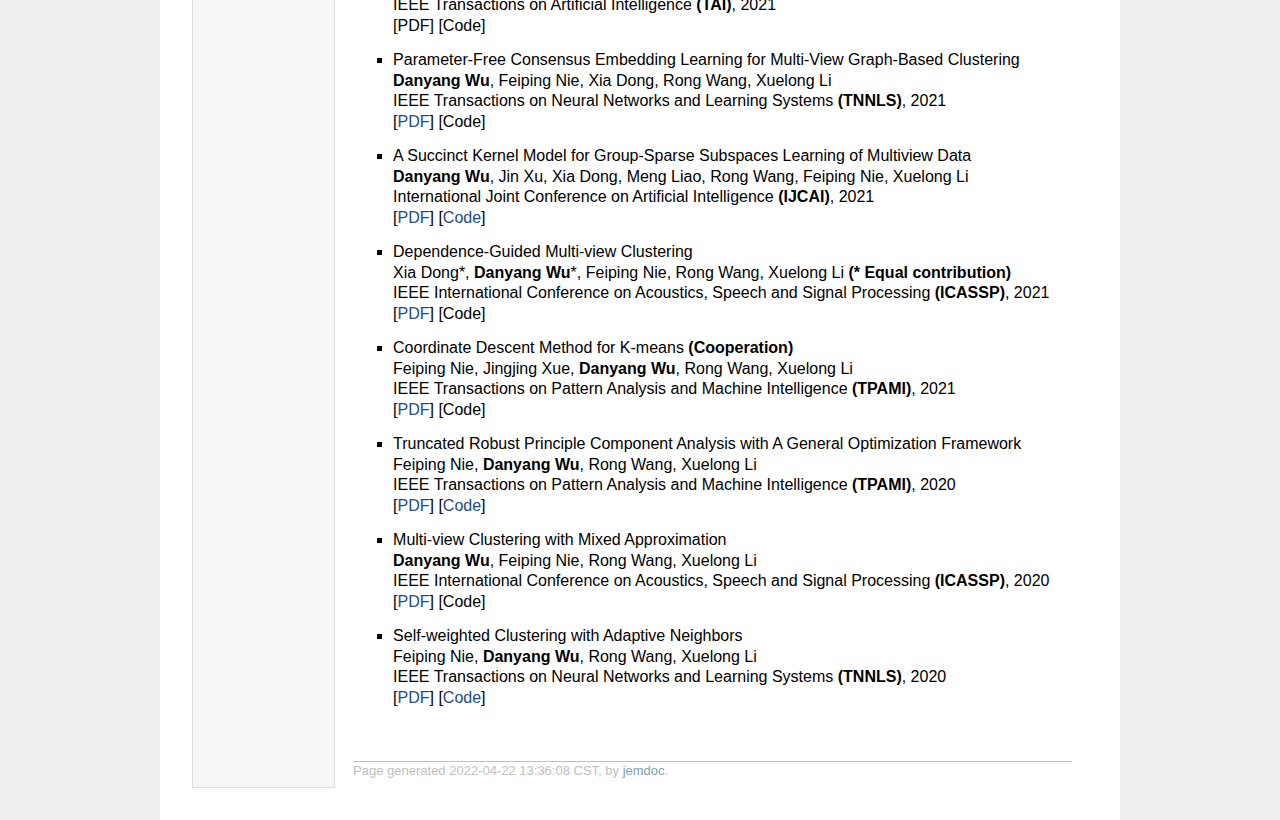
==== commit 95e0aa5a: "Update index.html" ====
--- a/index.html
+++ b/index.html
@@ -12,7 +12,7 @@
 <tr valign="top">
 <td id="layout-menu">
 <div class="menu-category">MENU</div>
-<div class="menu-item"><a href="index.html" class="current">Home</a></div>
+<div class="menu-item"><a href="index.html" class="current">Homepage</a></div>
 <div class="menu-item"><a href="pub.html">Publications</a></div>
 <div class="menu-item"><a href="Gallery.html">Gallery</a></div>
 </td>
@@ -178,7 +178,7 @@
 </ul>
 <div id="footer">
 <div id="footer-text">
-Page generated 2022-04-21 22:05:16 CST, by <a href="http://jemdoc.jaboc.net/">jemdoc</a>.
+Page generated 2022-04-22 13:36:08 CST, by <a href="http://jemdoc.jaboc.net/">jemdoc</a>.
 </div>
 </div>
 </td>
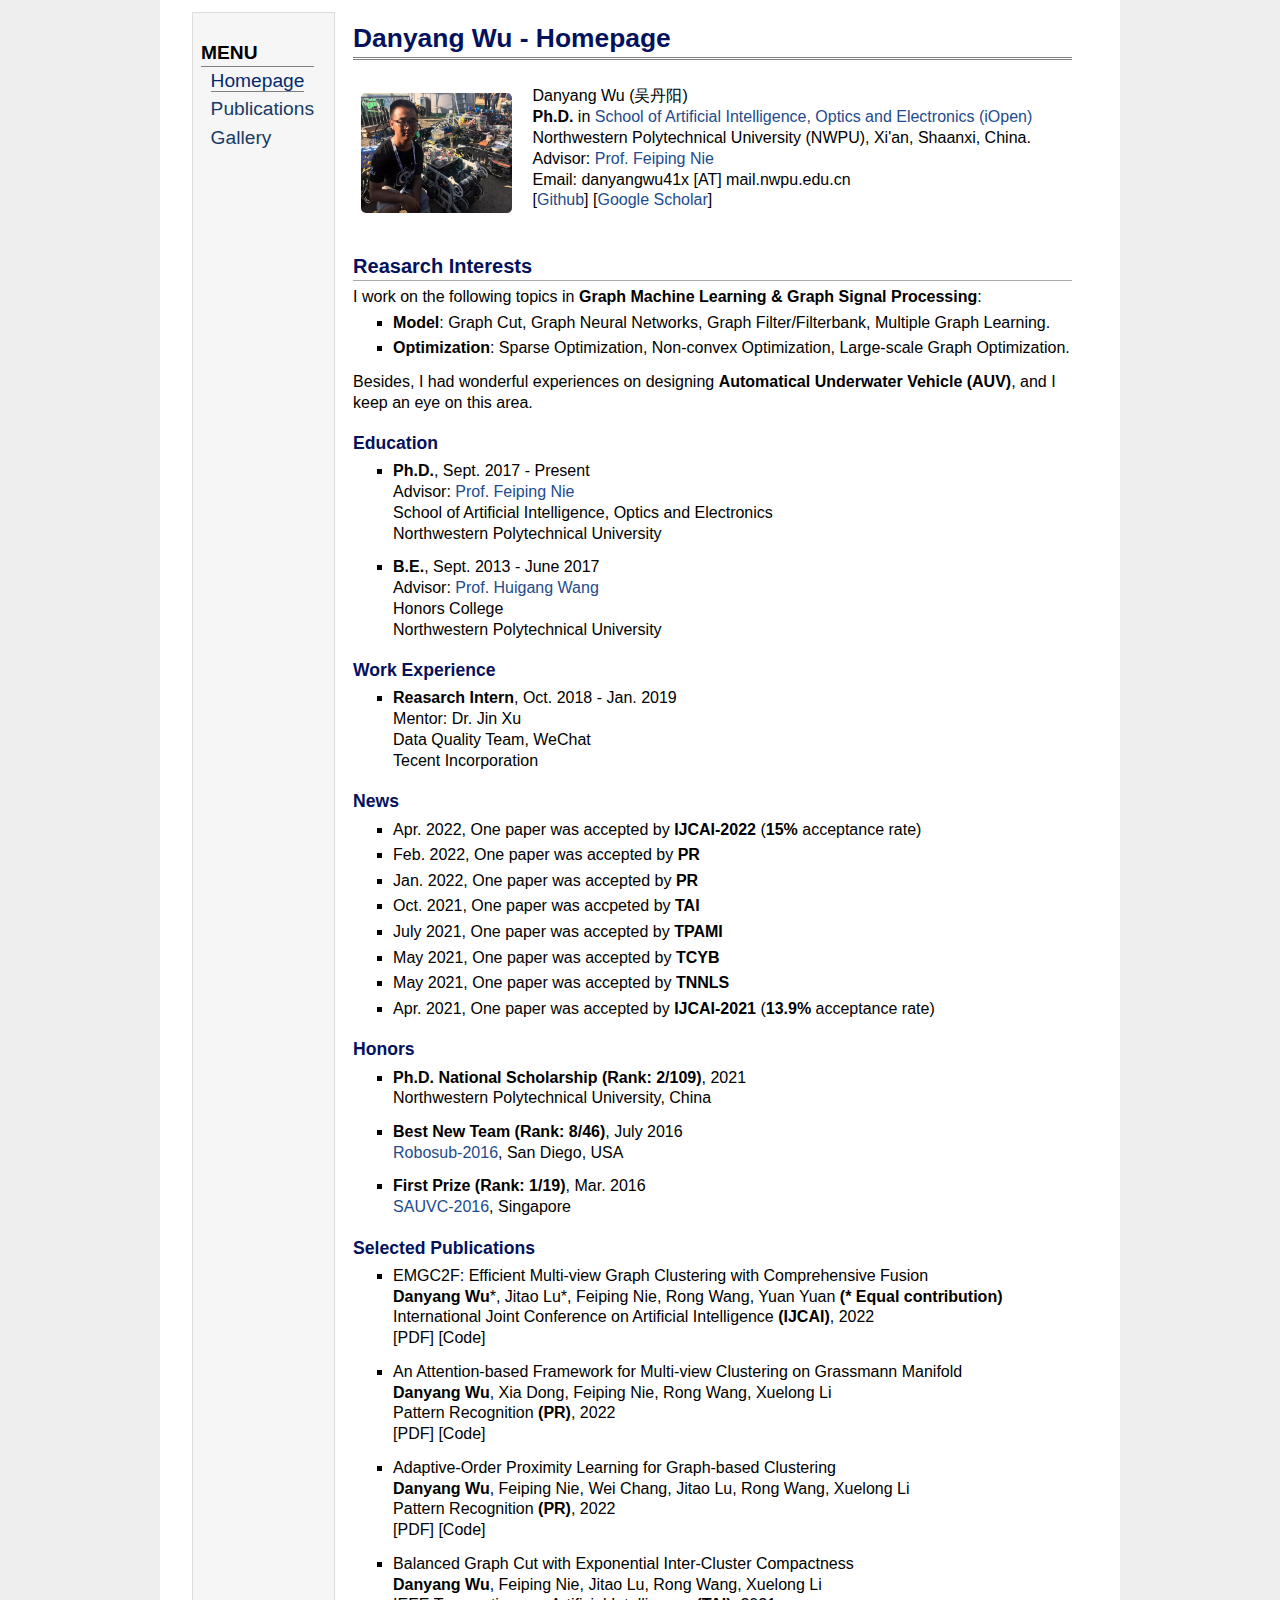
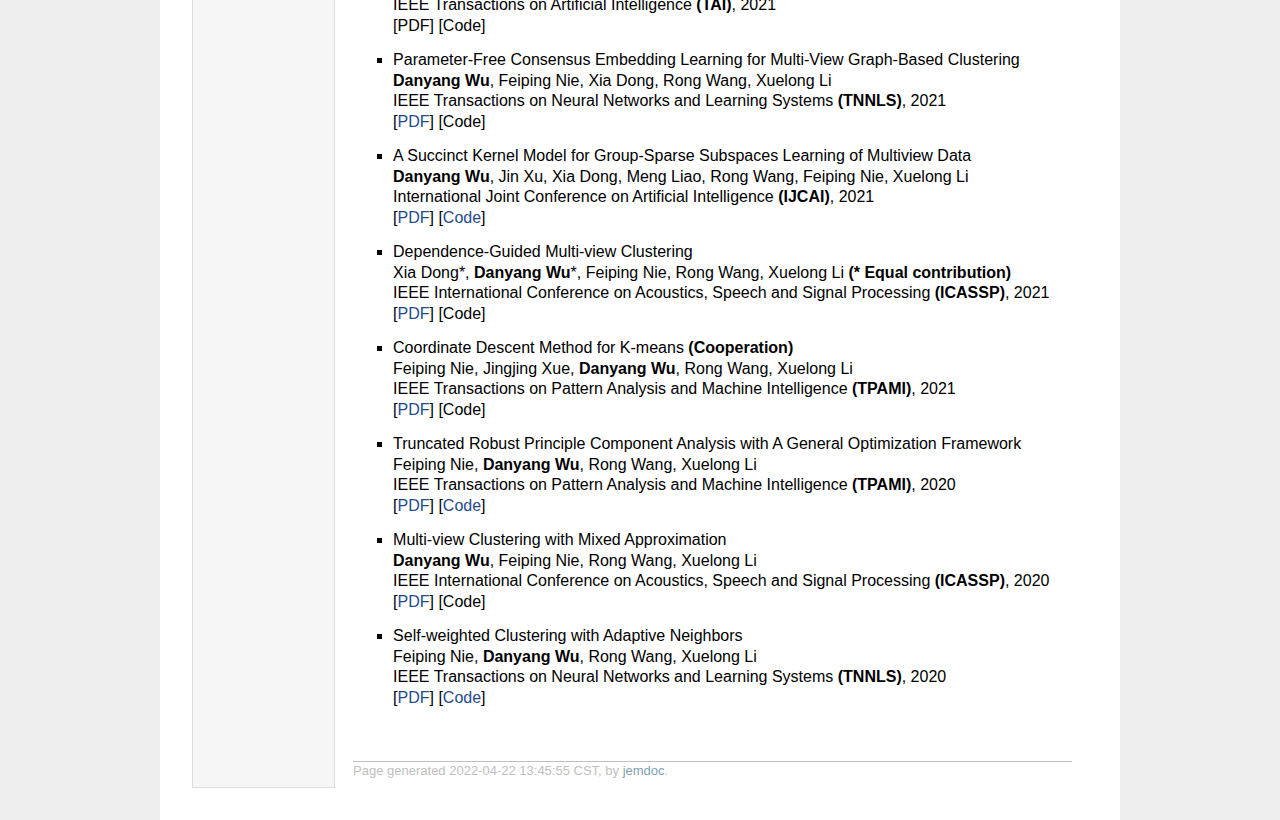
==== commit 424efa4e: "Q" ====
--- a/index.html
+++ b/index.html
@@ -5,7 +5,7 @@
 <meta name="generator" content="jemdoc, see http://jemdoc.jaboc.net/" />
 <meta http-equiv="Content-Type" content="text/html;charset=utf-8" />
 <link rel="stylesheet" href="jemdoc.css" type="text/css" />
-<title>Danyang Wu</title>
+<title>Danyang Wu - Homepage</title>
 </head>
 <body>
 <table summary="Table for page layout." id="tlayout">
@@ -18,7 +18,7 @@
 </td>
 <td id="layout-content">
 <div id="toptitle">
-<h1>Danyang Wu</h1>
+<h1>Danyang Wu - Homepage</h1>
 </div>
 <table class="imgtable"><tr><td>
 <img src="wdy6.jpeg" alt="alt text" width="151px" height="120px" />&nbsp;</td>
@@ -178,7 +178,7 @@
 </ul>
 <div id="footer">
 <div id="footer-text">
-Page generated 2022-04-22 13:36:08 CST, by <a href="http://jemdoc.jaboc.net/">jemdoc</a>.
+Page generated 2022-04-22 13:45:55 CST, by <a href="http://jemdoc.jaboc.net/">jemdoc</a>.
 </div>
 </div>
 </td>
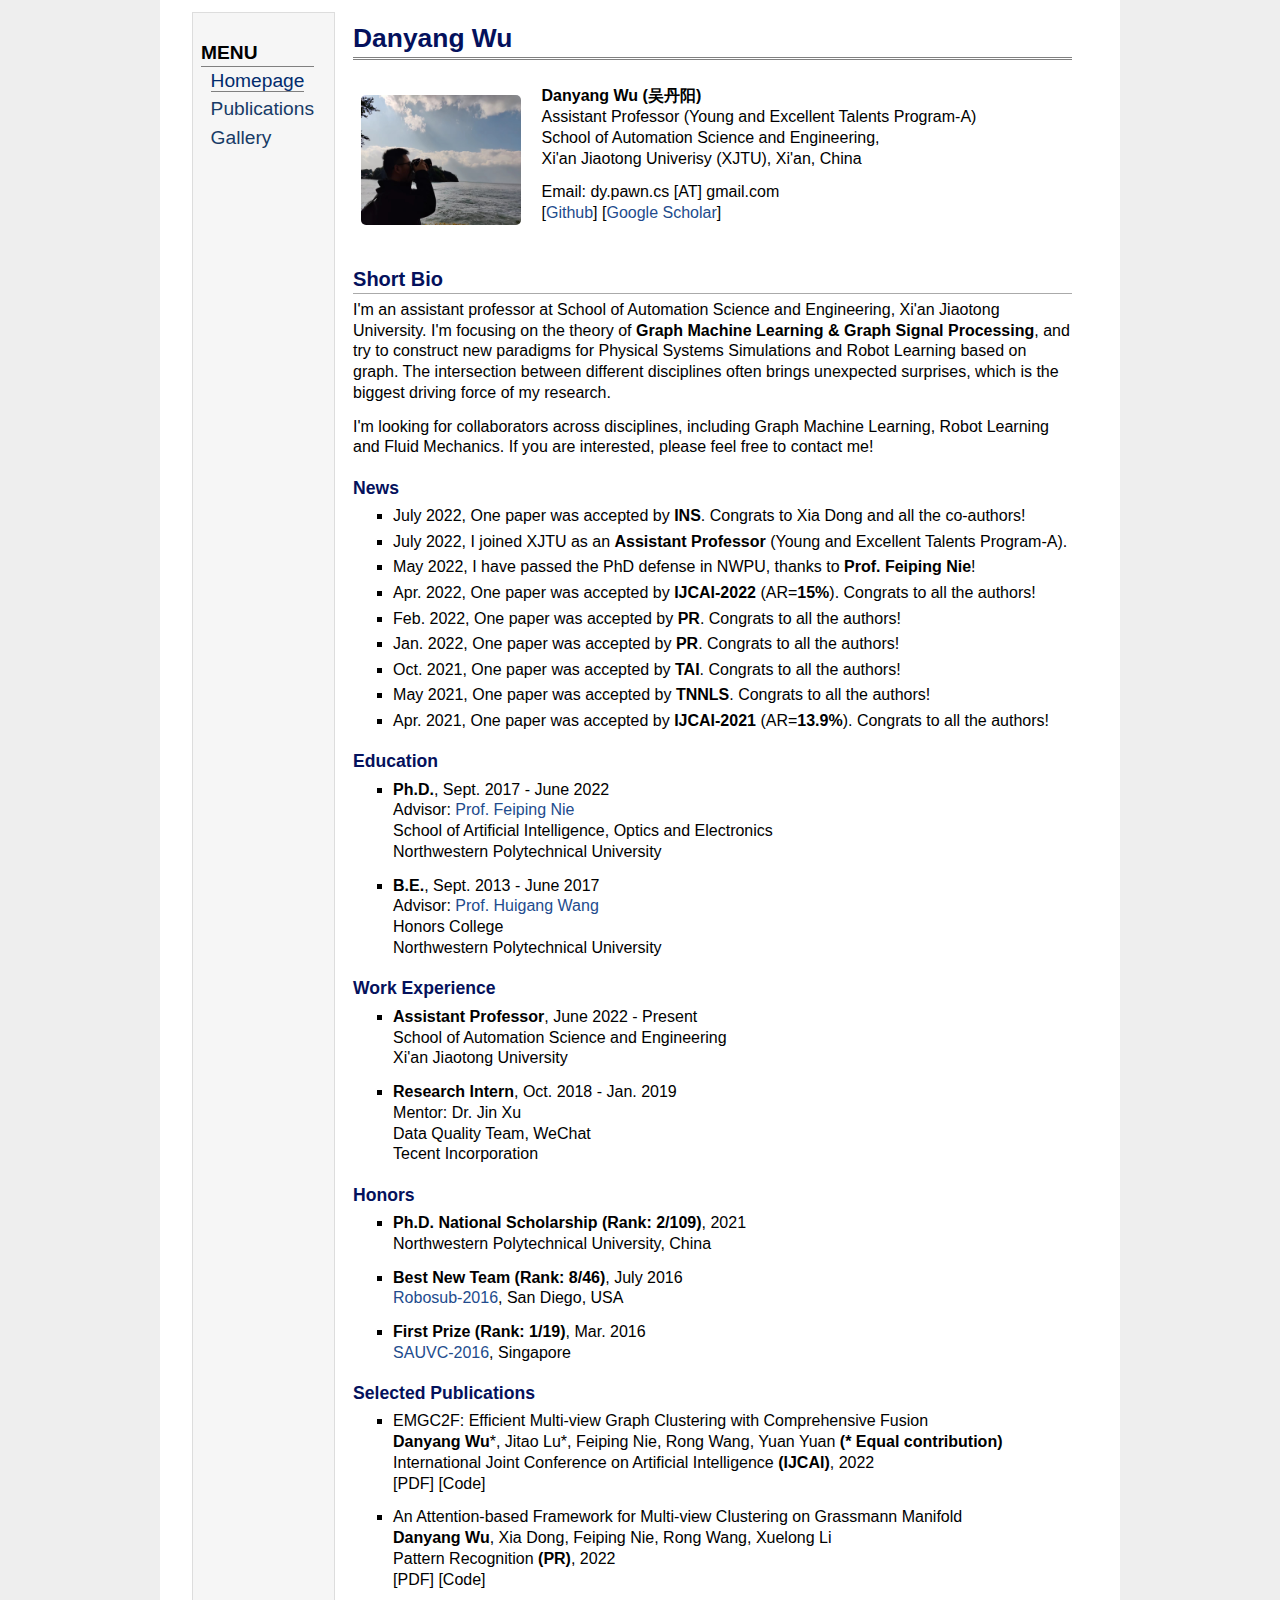
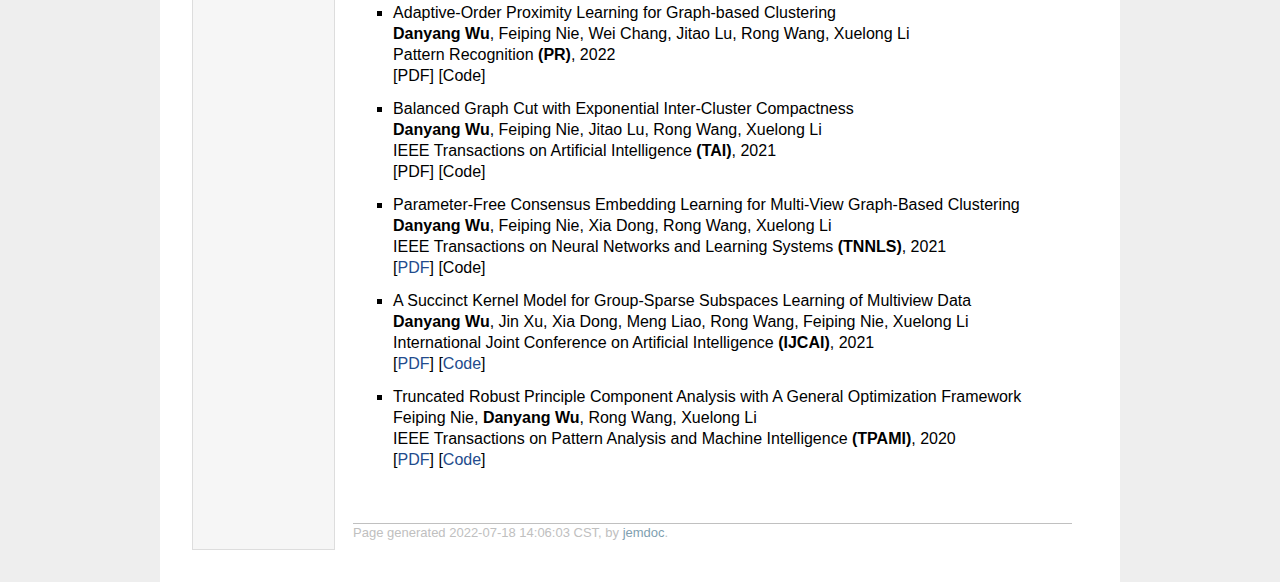
==== commit 0e5b1560: "Update" ====
--- a/index.html
+++ b/index.html
@@ -5,7 +5,7 @@
 <meta name="generator" content="jemdoc, see http://jemdoc.jaboc.net/" />
 <meta http-equiv="Content-Type" content="text/html;charset=utf-8" />
 <link rel="stylesheet" href="jemdoc.css" type="text/css" />
-<title>Danyang Wu - Homepage</title>
+<title>Danyang Wu</title>
 </head>
 <body>
 <table summary="Table for page layout." id="tlayout">
@@ -18,31 +18,44 @@
 </td>
 <td id="layout-content">
 <div id="toptitle">
-<h1>Danyang Wu - Homepage</h1>
+<h1>Danyang Wu</h1>
 </div>
 <table class="imgtable"><tr><td>
-<img src="wdy6.jpeg" alt="alt text" width="151px" height="120px" />&nbsp;</td>
-<td align="left"><p>Danyang Wu (吴丹阳) <br />
-<b>Ph.D.</b> in <a href="http://iopen.nwpu.edu.cn">School of Artificial Intelligence, Optics and Electronics (iOpen)</a> <br />
-Northwestern Polytechnical University (NWPU), Xi'an, Shaanxi, China.<br />
-Advisor: <a href="http://iopen.nwpu.edu.cn/info/1329/1213.htm">Prof. Feiping Nie</a> <br />
-Email: danyangwu41x [AT] mail.nwpu.edu.cn <br />
+<img src="wdy_cam.jpeg" alt="alt text" width="160px" height="130px" />&nbsp;</td>
+<td align="left"><p><b>Danyang Wu (吴丹阳)</b> <br />
+Assistant Professor (Young and Excellent Talents Program-A) <br />
+School of Automation Science and Engineering,<br />
+Xi'an Jiaotong Univerisy (XJTU), Xi'an, China<br /></p>
+<p>Email: dy.pawn.cs [AT] gmail.com <br />
 [<a href="https://github.com/dypawn">Github</a>] [<a href="https://scholar.google.com/citations?user=3eMea9wAAAAJ&amp;hl=zh-CN&amp;oi=ao">Google Scholar</a>]</p>
 </td></tr></table>
-<h2>Reasarch Interests</h2>
-<p>I work on the following topics in <b>Graph Machine Learning & Graph Signal Processing</b>:
-<br /></p>
+<h2>Short Bio</h2>
+<p>I'm an assistant professor at School of Automation Science and Engineering, Xi'an Jiaotong University. I'm focusing on the theory of <b>Graph Machine Learning &amp; Graph Signal Processing</b>, and try to construct new paradigms for Physical Systems Simulations and Robot Learning based on graph. The intersection between different disciplines often brings unexpected surprises, which is the biggest driving force of my research.</p>
+<p>I'm looking for collaborators across disciplines, including Graph Machine Learning, Robot Learning and Fluid Mechanics. If you are interested, please feel free to contact me!</p>
+<h3>News</h3>
 <ul>
-<li><p><b>Model</b>: Graph Cut, Graph Neural Networks, Graph Filter/Filterbank, Multiple Graph Learning.</p>
+<li><p>July 2022, One paper was accepted by <b>INS</b>. Congrats to Xia Dong and all the co-authors!</p>
 </li>
-<li><p><b>Optimization</b>: Sparse Optimization, Non-convex Optimization, Large-scale Graph Optimization.
-<br /></p>
+<li><p>July 2022, I joined XJTU as an <b>Assistant Professor</b> (Young and Excellent Talents Program-A).</p>
+</li>
+<li><p>May 2022, I have passed the PhD defense in NWPU, thanks to <b>Prof. Feiping Nie</b>! </p>
+</li>
+<li><p>Apr. 2022, One paper was accepted by <b>IJCAI-2022</b> (AR=<b>15%</b>). Congrats to all the authors!</p>
+</li>
+<li><p>Feb. 2022, One paper was accepted by <b>PR</b>. Congrats to all the authors!</p>
+</li>
+<li><p>Jan. 2022, One paper was accepted by <b>PR</b>. Congrats to all the authors!</p>
+</li>
+<li><p>Oct. 2021, One paper was accepted by <b>TAI</b>. Congrats to all the authors!</p>
+</li>
+<li><p>May 2021, One paper was accepted by <b>TNNLS</b>. Congrats to all the authors!</p>
+</li>
+<li><p>Apr. 2021, One paper was accepted by <b>IJCAI-2021</b> (AR=<b>13.9%</b>). Congrats to all the authors!</p>
 </li>
 </ul>
-<p>Besides, I had wonderful experiences on designing <b> Automatical Underwater Vehicle (AUV)</b>, and I keep an eye on this area.</p>
 <h3>Education</h3>
 <ul>
-<li><p><b>Ph.D.</b>, Sept. 2017 - Present <br />
+<li><p><b>Ph.D.</b>, Sept. 2017 - June 2022 <br />
 Advisor: <a href="http://iopen.nwpu.edu.cn/info/1329/1213.htm">Prof. Feiping Nie</a> <br />
 School of Artificial Intelligence, Optics and Electronics <br />
 Northwestern Polytechnical University</p>
@@ -57,29 +70,16 @@
 </ul>
 <h3>Work Experience</h3>
 <ul>
-<li><p><b>Reasarch Intern</b>, Oct. 2018 - Jan. 2019  <br />
+<li><p><b>Assistant Professor</b>, June 2022 - Present  <br />
+School of Automation Science and Engineering <br />
+Xi'an Jiaotong University</p>
+</li>
+</ul>
+<ul>
+<li><p><b>Research Intern</b>, Oct. 2018 - Jan. 2019  <br />
 Mentor: Dr. Jin Xu <br />
 Data Quality Team, WeChat <br />
 Tecent Incorporation</p>
-</li>
-</ul>
-<h3>News</h3>
-<ul>
-<li><p>Apr. 2022, One paper was accepted by <b>IJCAI-2022</b> (<b>15%</b> acceptance rate)</p>
-</li>
-<li><p>Feb. 2022, One paper was accepted by <b>PR</b></p>
-</li>
-<li><p>Jan. 2022, One paper was accepted by <b>PR</b></p>
-</li>
-<li><p>Oct. 2021, One paper was accpeted by <b>TAI</b></p>
-</li>
-<li><p>July 2021, One paper was accepted by <b>TPAMI</b></p>
-</li>
-<li><p>May 2021, One paper was accepted by <b>TCYB</b></p>
-</li>
-<li><p>May 2021, One paper was accepted by <b>TNNLS</b></p>
-</li>
-<li><p>Apr. 2021, One paper was accepted by <b>IJCAI-2021</b> (<b>13.9%</b> acceptance rate)</p>
 </li>
 </ul>
 <h3>Honors</h3>
@@ -142,43 +142,15 @@
 </li>
 </ul>
 <ul>
-<li><p>Dependence-Guided Multi-view Clustering  <br />
-Xia Dong*, <b>Danyang Wu</b>*, Feiping Nie, Rong Wang, Xuelong Li  <b>(* Equal contribution)</b>  <br />
-IEEE International Conference on Acoustics, Speech and Signal Processing <b>(ICASSP)</b>, 2021 <br />
-[<a href="https://ieeexplore.ieee.org/document/9414971">PDF</a>] [Code]</p>
-</li>
-</ul>
-<ul>
-<li><p>Coordinate Descent Method for K-means <b>(Cooperation)</b> <br />
-Feiping Nie, Jingjing Xue, <b>Danyang Wu</b>, Rong Wang, Xuelong Li <br />
-IEEE Transactions on Pattern Analysis and Machine Intelligence <b>(TPAMI)</b>, 2021 <br />
-[<a href="https://ieeexplore.ieee.org/abstract/document/9444882">PDF</a>] [Code]</p>
-</li>
-</ul>
-<ul>
 <li><p>Truncated Robust Principle Component Analysis with A General Optimization Framework <br />
 Feiping Nie, <b>Danyang Wu</b>, Rong Wang, Xuelong Li <br />
 IEEE Transactions on Pattern Analysis and Machine Intelligence <b>(TPAMI)</b>, 2020 <br />
 [<a href="https://ieeexplore.ieee.org/document/9210008">PDF</a>] [<a href="https://github.com/dypawn/TPAMI2020-TRPCA">Code</a>]</p>
 </li>
 </ul>
-<ul>
-<li><p>Multi-view Clustering with Mixed Approximation <br />
-<b>Danyang Wu</b>, Feiping Nie, Rong Wang, Xuelong Li <br />
-IEEE International Conference on Acoustics, Speech and Signal Processing <b>(ICASSP)</b>, 2020 <br />
-[<a href="https://ieeexplore.ieee.org/document/9053219">PDF</a>] [Code]</p>
-</li>
-</ul>
-<ul>
-<li><p>Self-weighted Clustering with Adaptive Neighbors <br />
-Feiping Nie, <b>Danyang Wu</b>, Rong Wang, Xuelong Li <br />
-IEEE Transactions on Neural Networks and Learning Systems <b>(TNNLS)</b>, 2020 <br />
-[<a href="https://ieeexplore.ieee.org/abstract/document/8974221">PDF</a>] [<a href="https://github.com/dypawn/TNNLS2020-SWCAN">Code</a>]</p>
-</li>
-</ul>
 <div id="footer">
 <div id="footer-text">
-Page generated 2022-04-22 13:45:55 CST, by <a href="http://jemdoc.jaboc.net/">jemdoc</a>.
+Page generated 2022-07-18 14:06:03 CST, by <a href="http://jemdoc.jaboc.net/">jemdoc</a>.
 </div>
 </div>
 </td>
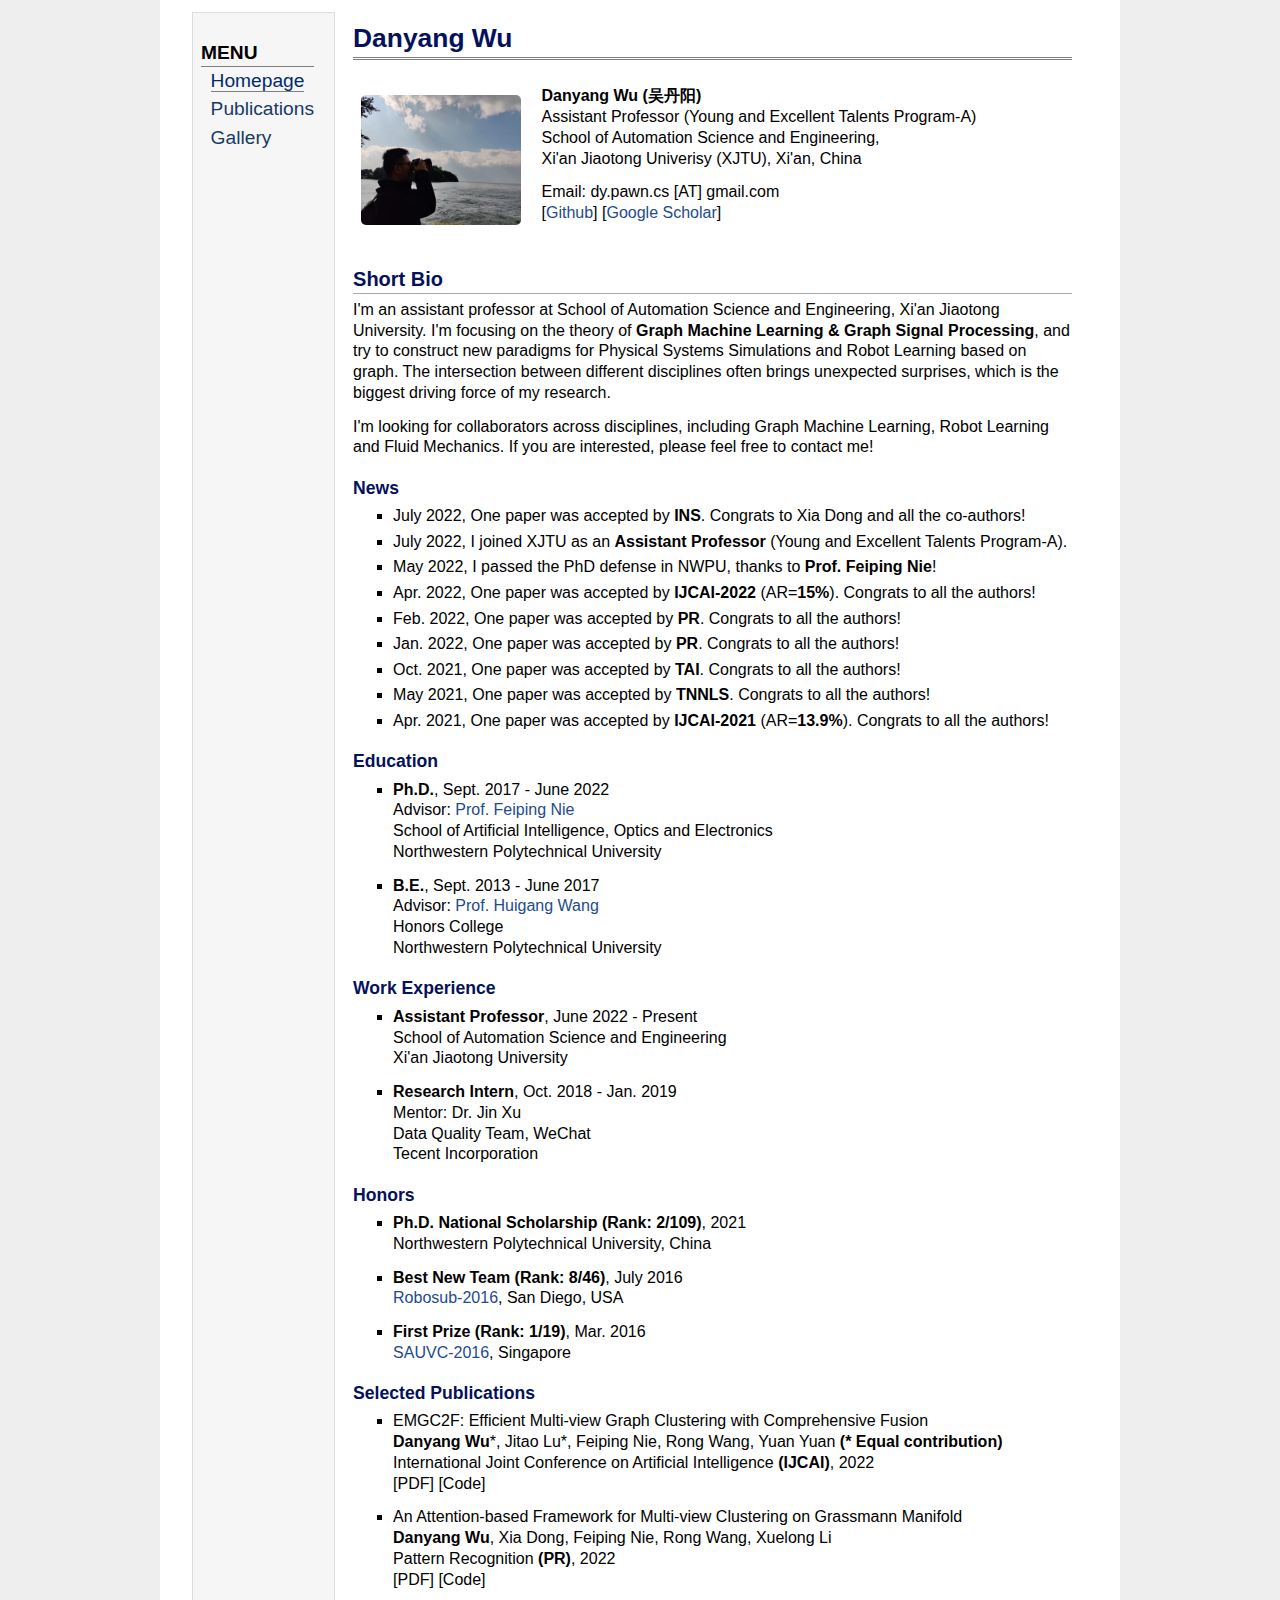
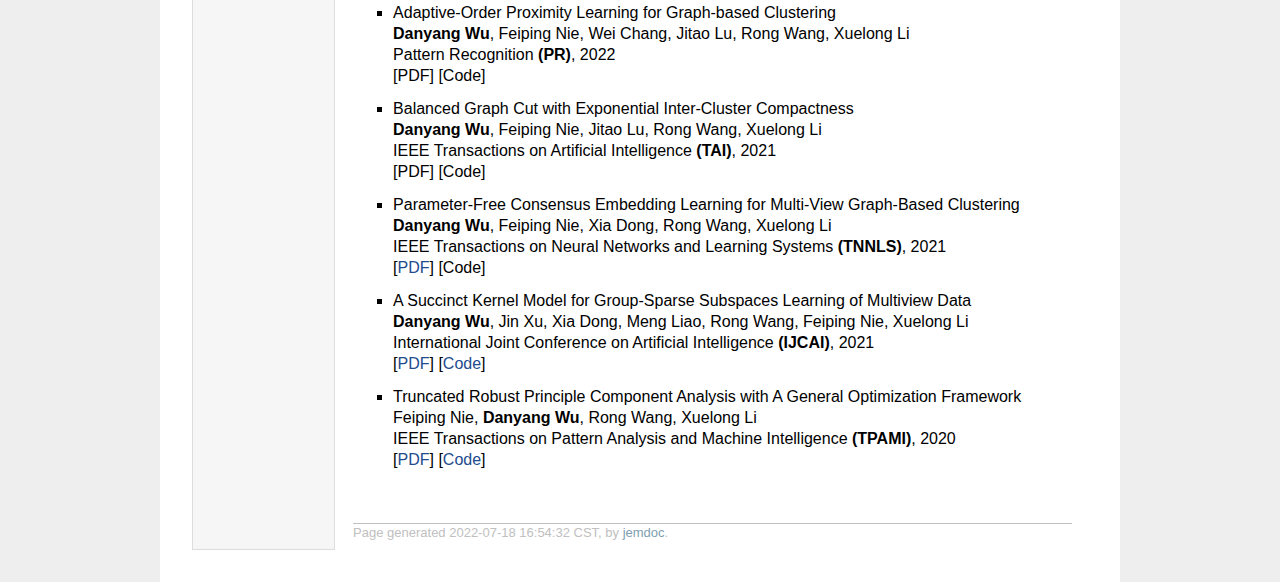
==== commit 00dcc49c: "Update" ====
--- a/index.html
+++ b/index.html
@@ -38,7 +38,7 @@
 </li>
 <li><p>July 2022, I joined XJTU as an <b>Assistant Professor</b> (Young and Excellent Talents Program-A).</p>
 </li>
-<li><p>May 2022, I have passed the PhD defense in NWPU, thanks to <b>Prof. Feiping Nie</b>! </p>
+<li><p>May 2022, I passed the PhD defense in NWPU, thanks to <b>Prof. Feiping Nie</b>! </p>
 </li>
 <li><p>Apr. 2022, One paper was accepted by <b>IJCAI-2022</b> (AR=<b>15%</b>). Congrats to all the authors!</p>
 </li>
@@ -150,7 +150,7 @@
 </ul>
 <div id="footer">
 <div id="footer-text">
-Page generated 2022-07-18 14:06:03 CST, by <a href="http://jemdoc.jaboc.net/">jemdoc</a>.
+Page generated 2022-07-18 16:54:32 CST, by <a href="http://jemdoc.jaboc.net/">jemdoc</a>.
 </div>
 </div>
 </td>
